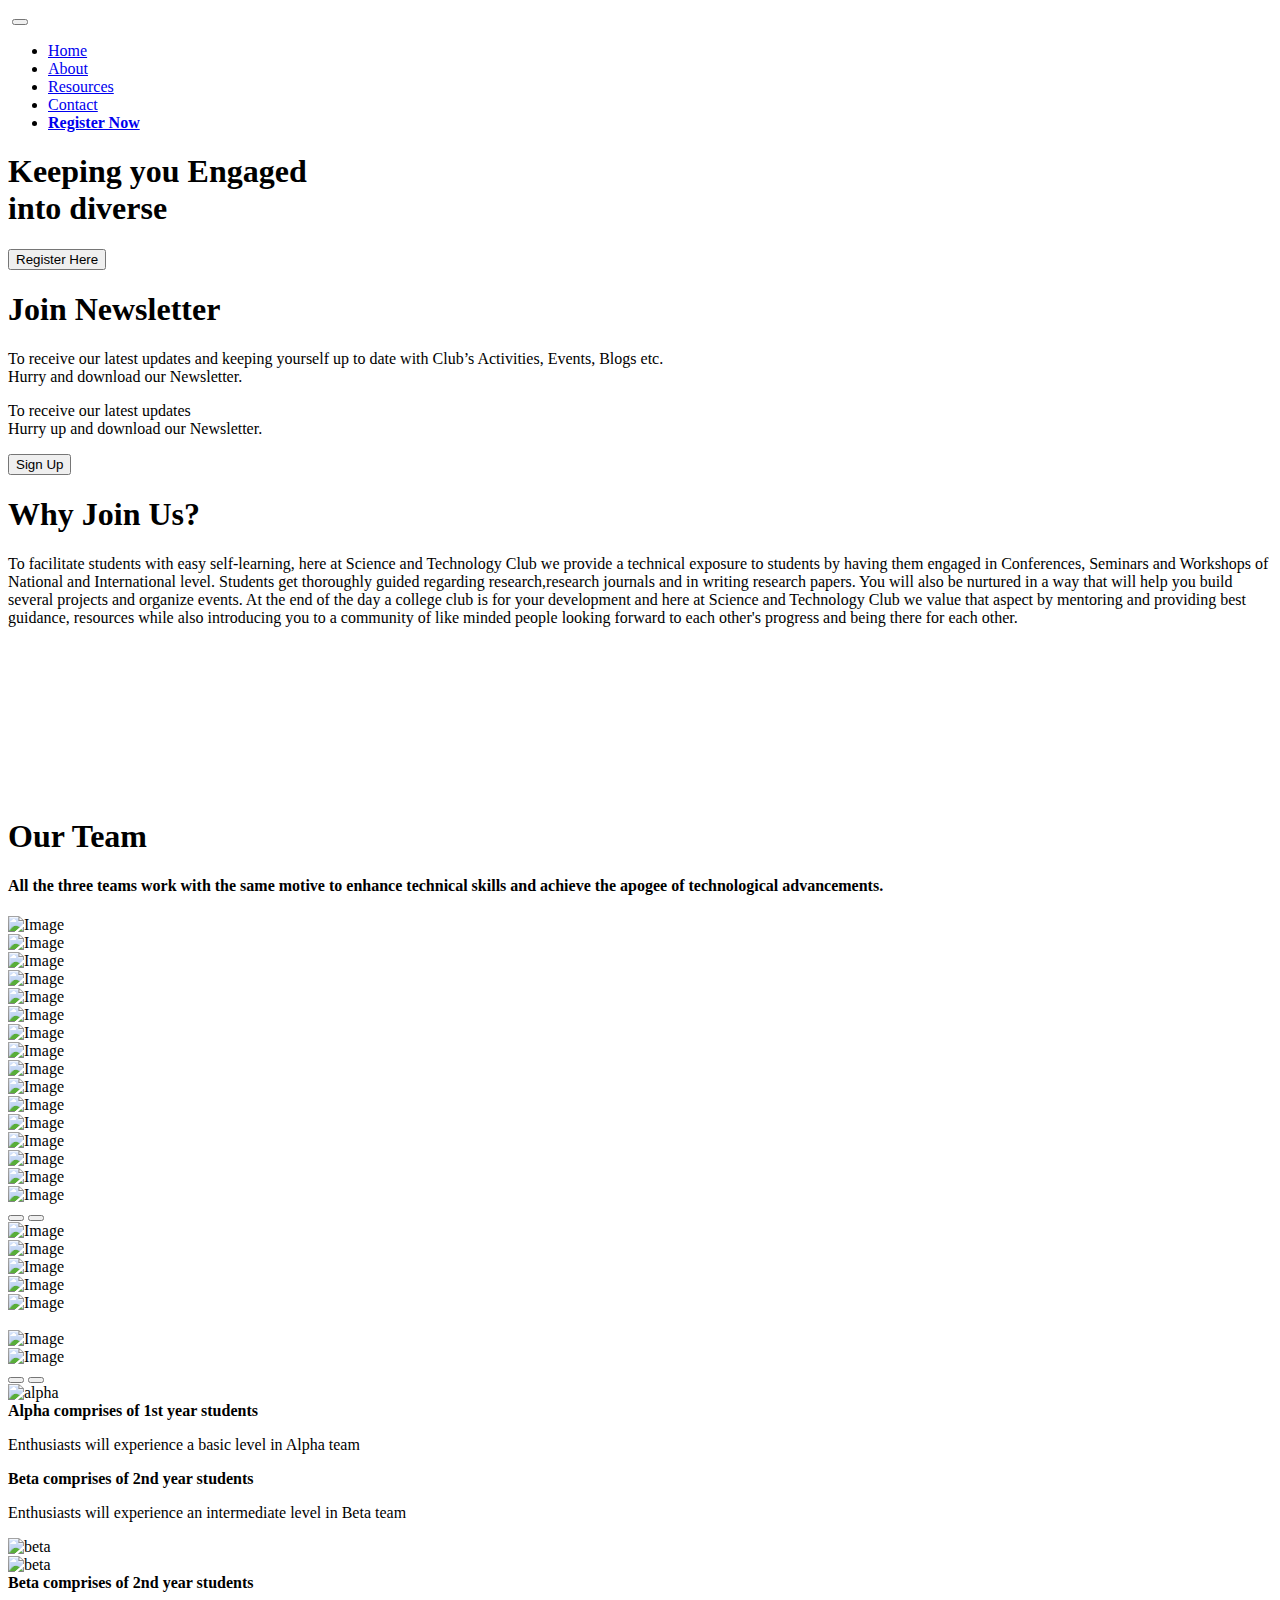
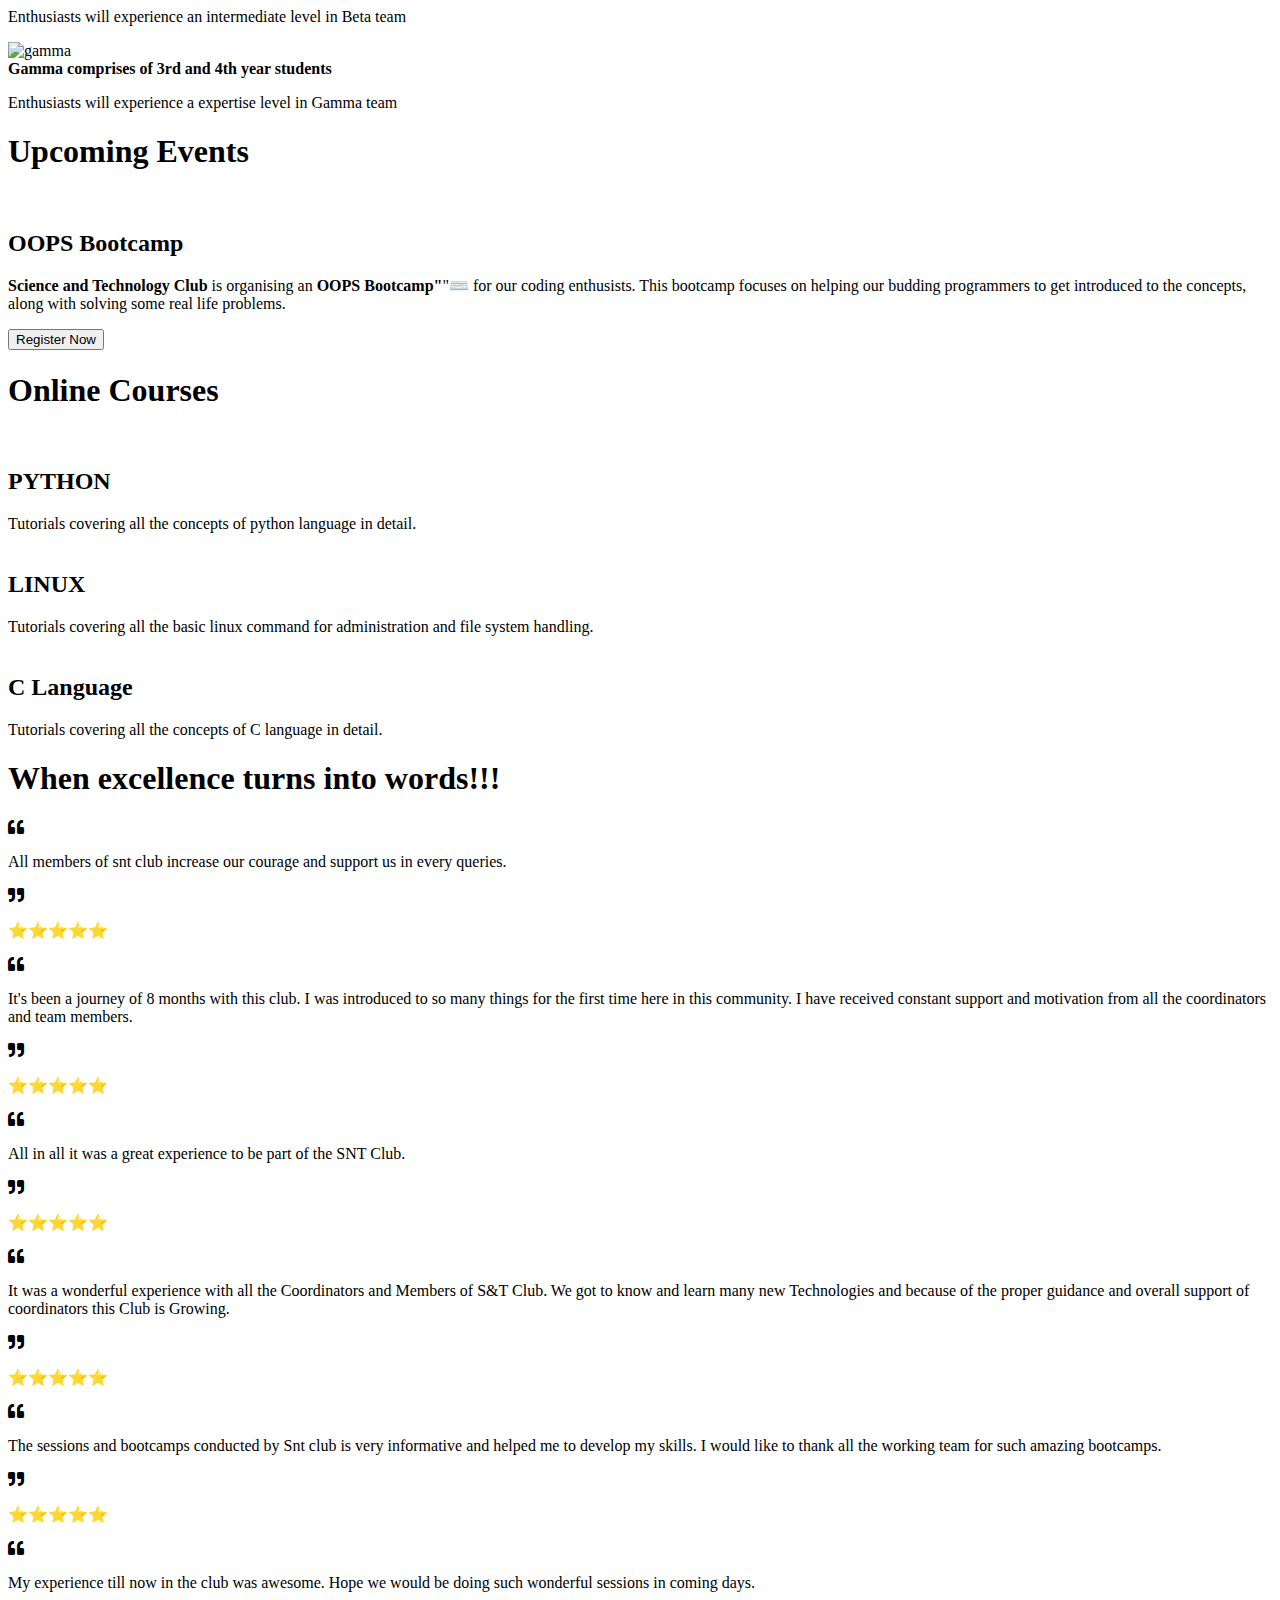
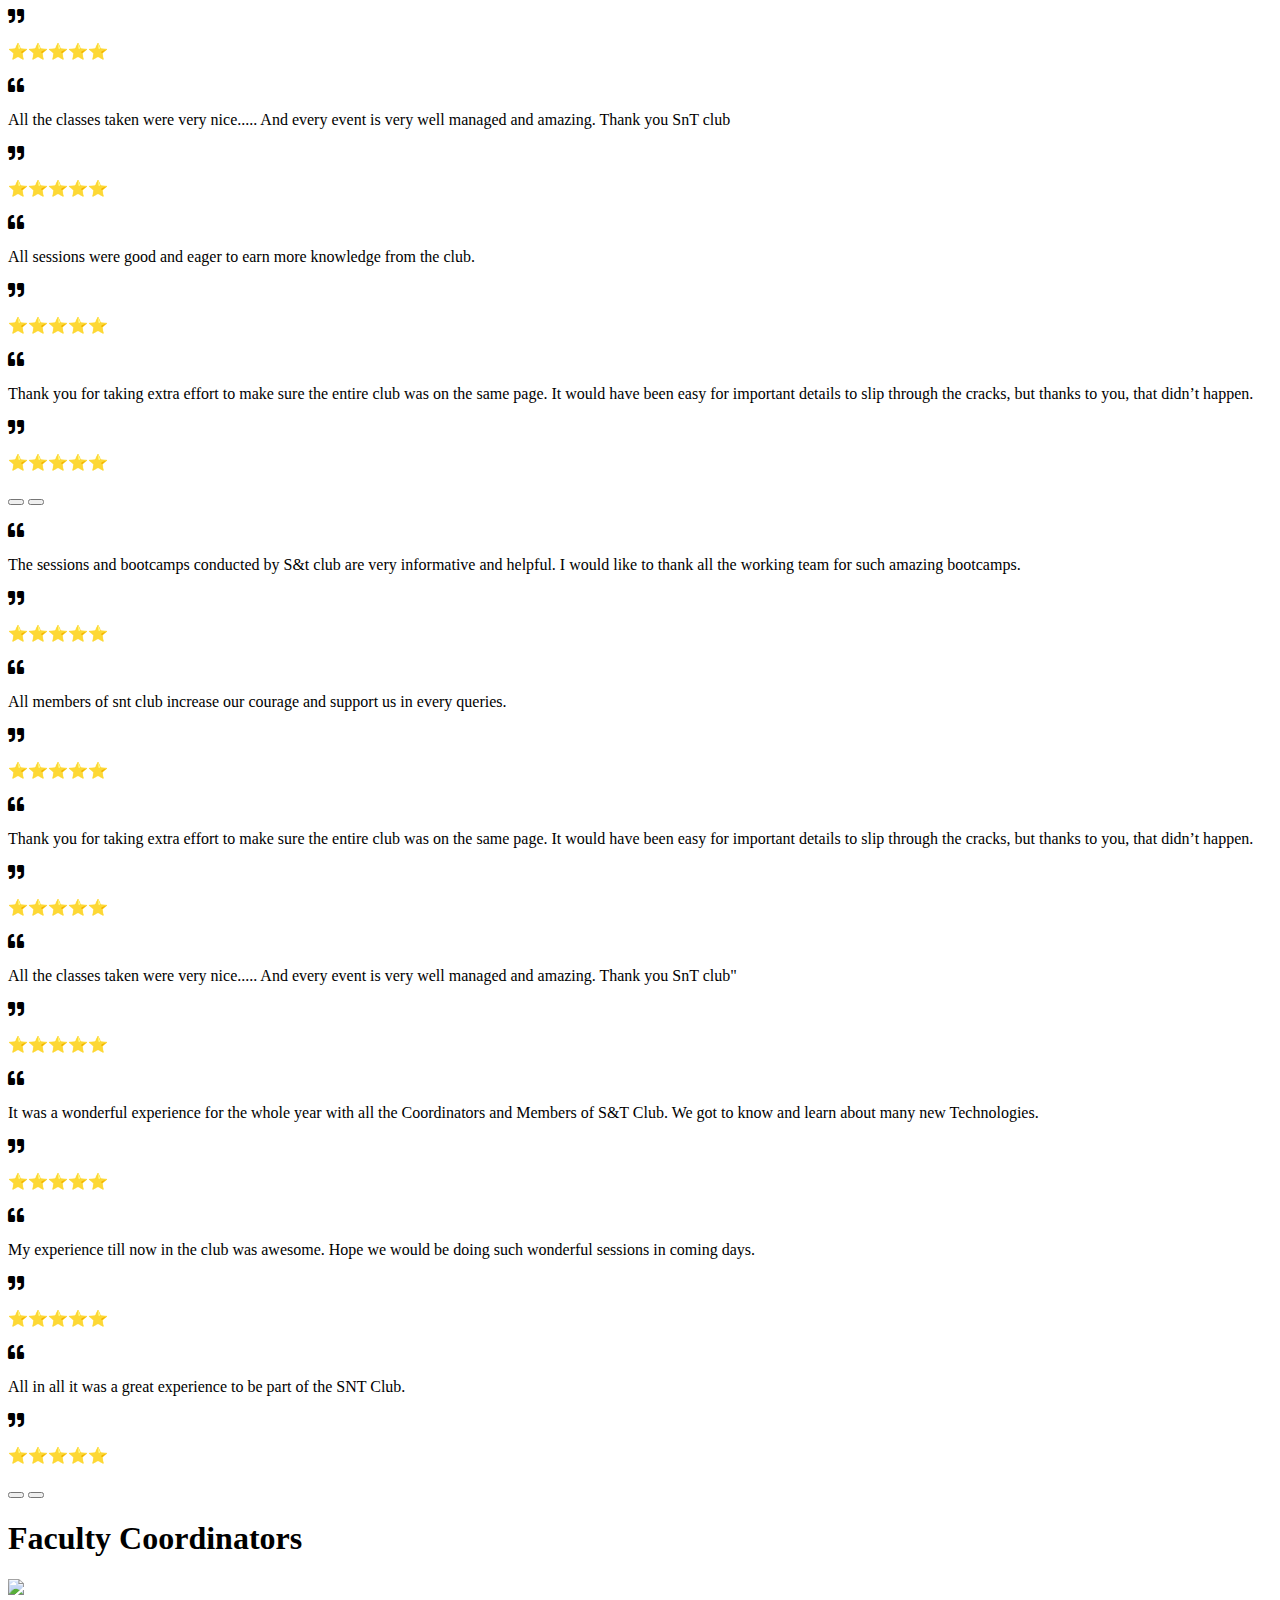
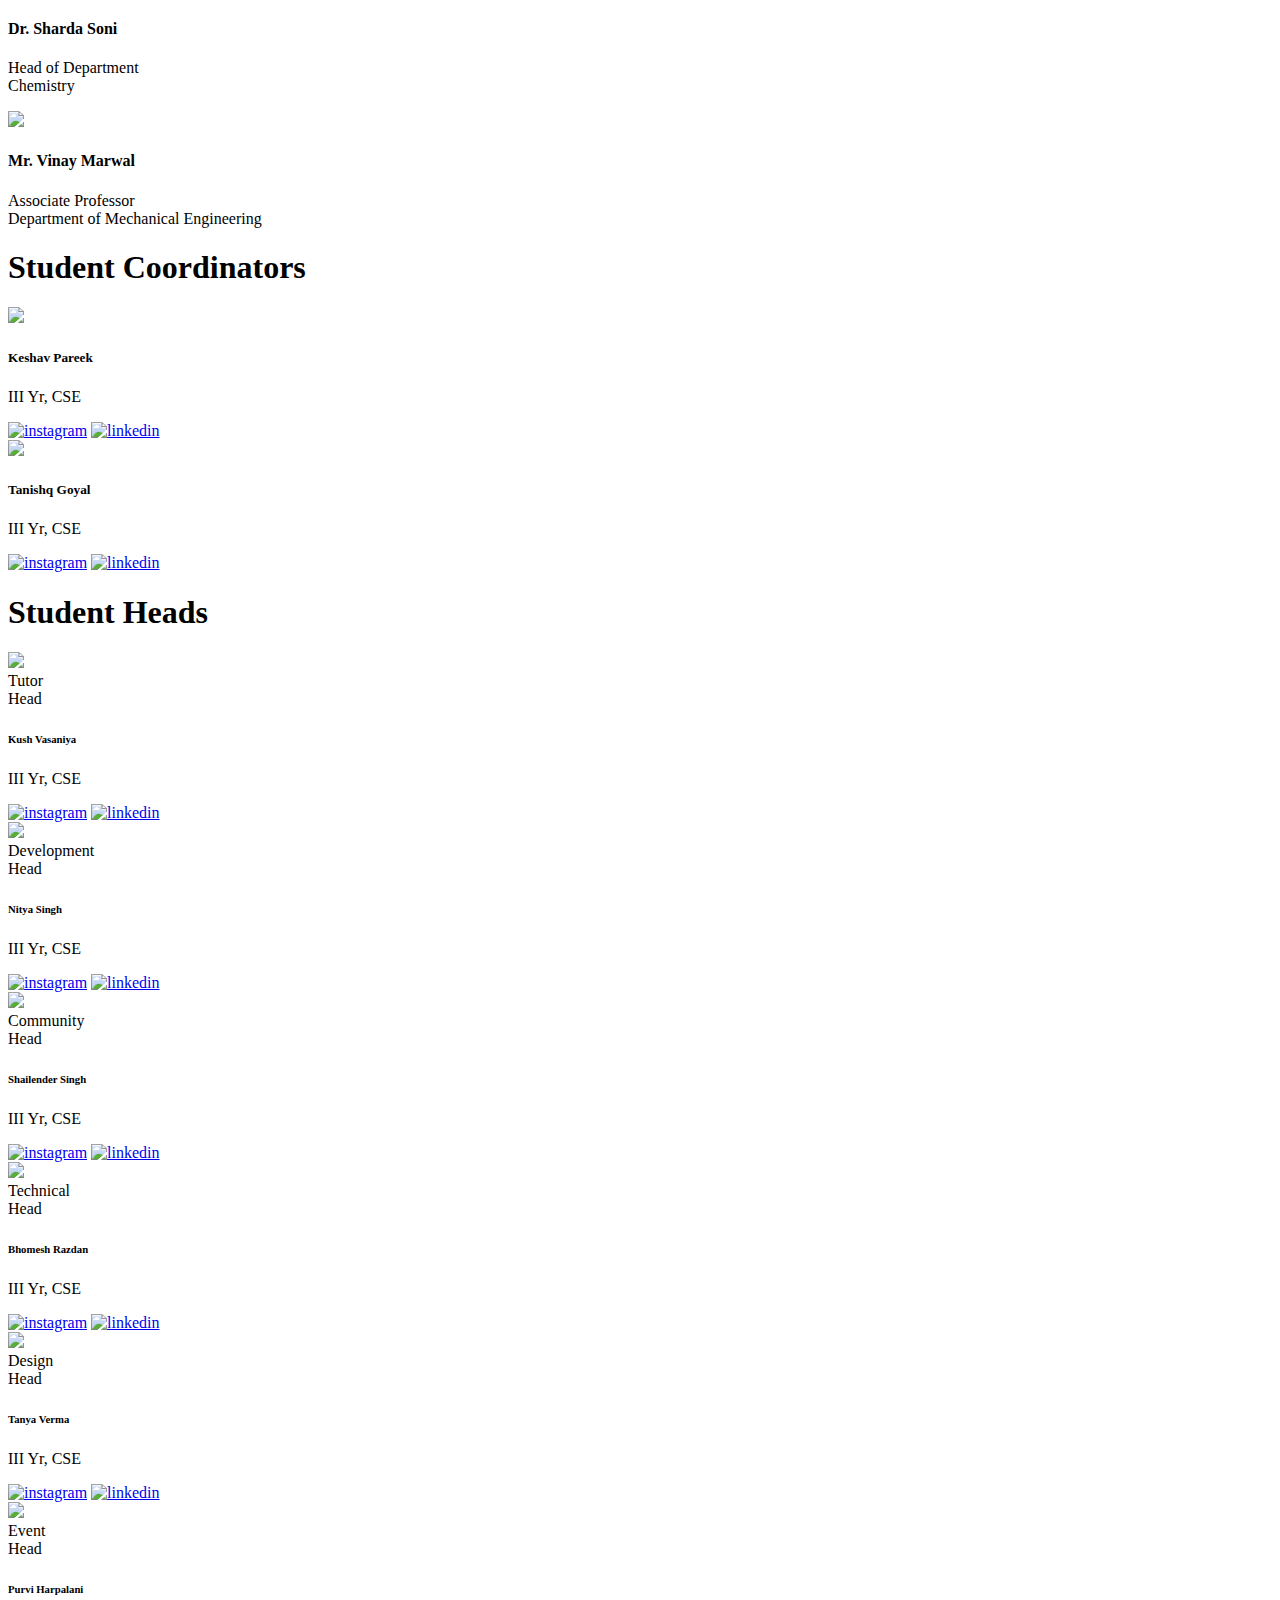
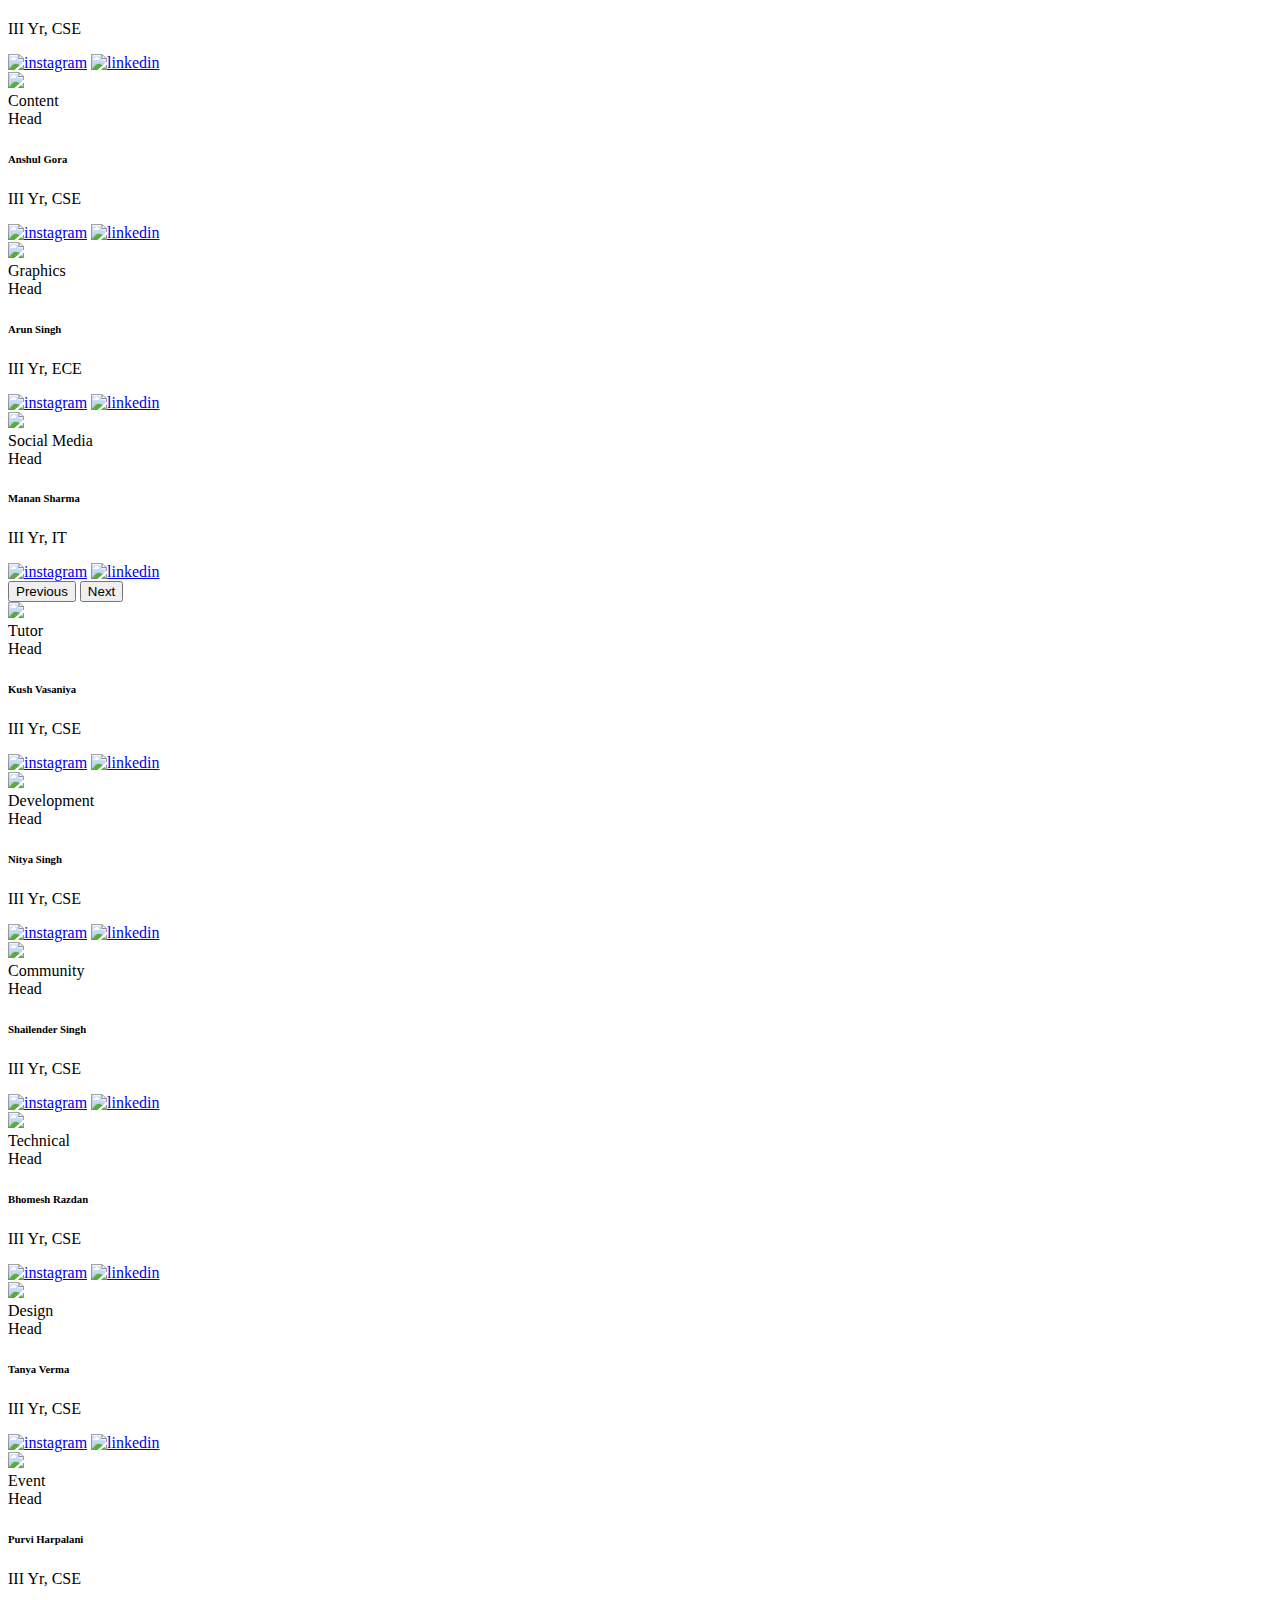
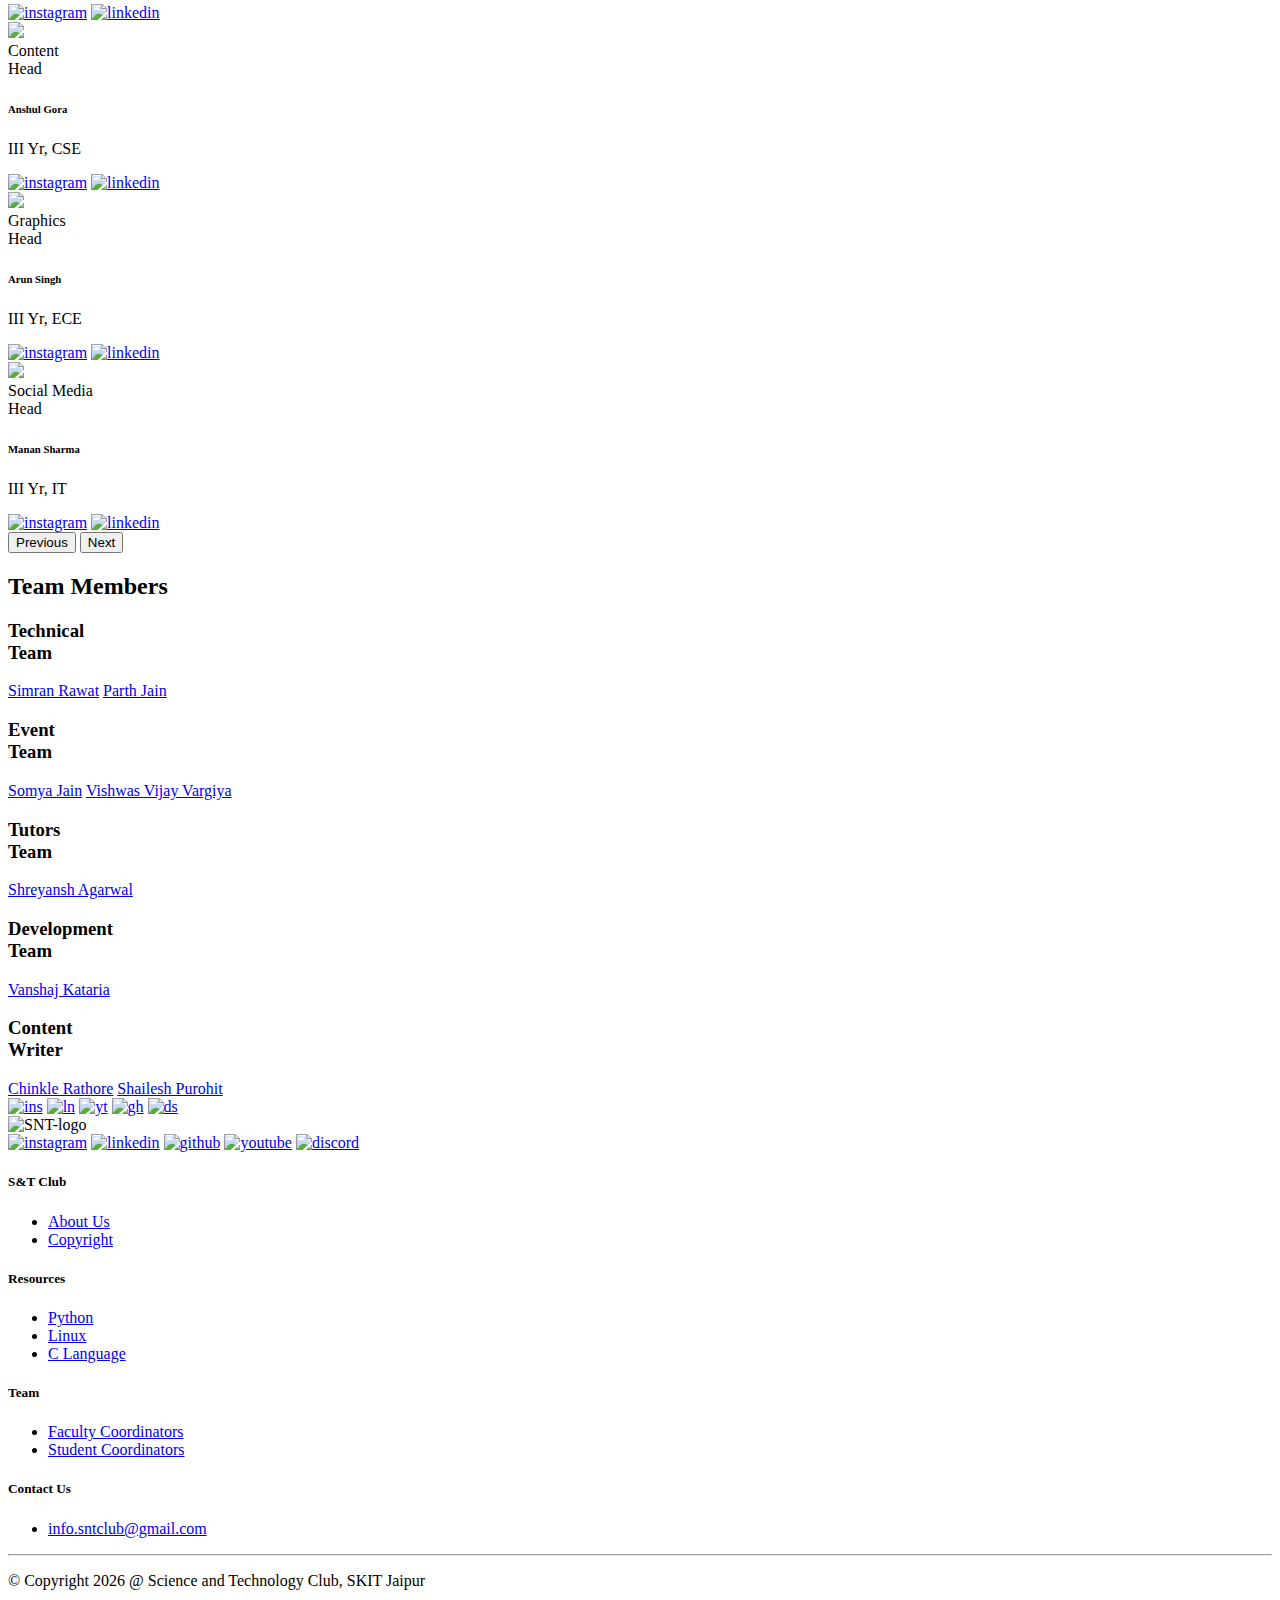
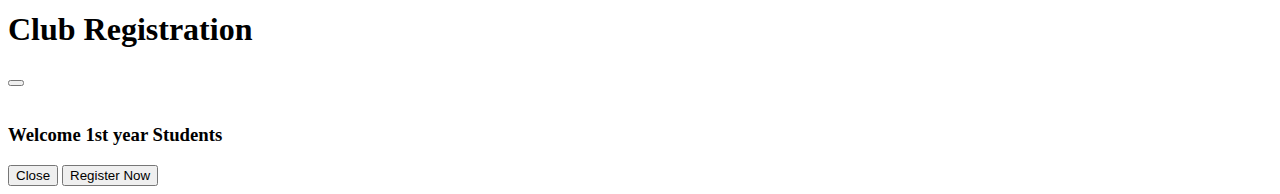
==== index.html @ 4b59d23d "Add files via upload" ====
<!DOCTYPE html>
<html lang="en">

<head>
  <meta charset="UTF-8" />
  <meta http-equiv="X-UA-Compatible" content="IE=edge" />
  <meta name="viewport" content="width=device-width, initial-scale=1.0" />

  <!-- Meta tags -->
  <!-- Primary Meta Tags -->
  <meta name="title" content="Science And Technology Club">
  <meta name="description"
    content="To facilitate students with easy self-learning, here at Science and Technology Club we provide a technical exposure to students by having them engaged in Conferences, Seminars and Workshops of National and International level. Students get thoroughly guided regarding research,research journals and in writing research papers.">

  <!-- Open Graph / Facebook -->
  <meta property="og:type" content="website">
  <meta property="og:url" content="https://snt-club.github.io/">
  <meta property="og:title" content="Science And Technology Club">
  <meta property="og:description"
    content="To facilitate students with easy self-learning, here at Science and Technology Club we provide a technical exposure to students by having them engaged in Conferences, Seminars and Workshops of National and International level. Students get thoroughly guided regarding research,research journals and in writing research papers.">
  <meta property="og:image" content="img/webPrev.jpg">

  <!-- Twitter -->
  <meta property="twitter:card" content="summary_large_image">
  <meta property="twitter:url" content="https://snt-club.github.io/">
  <meta property="twitter:title" content="Science And Technology Club">
  <meta property="twitter:description"
    content="To facilitate students with easy self-learning, here at Science and Technology Club we provide a technical exposure to students by having them engaged in Conferences, Seminars and Workshops of National and International level. Students get thoroughly guided regarding research,research journals and in writing research papers.">
  <meta property="twitter:image" content="img/webPrev.jpg">
  <link rel="preconnect" href="https://fonts.gstatic.com" />
  <link href="https://fonts.googleapis.com/css2?family=Roboto:ital,wght@0,300;0,700;0,900;1,400&display=swap"
    rel="stylesheet" />
  <script src="https://cdnjs.cloudflare.com/ajax/libs/gsap/3.6.1/gsap.min.js"></script>
  <link rel="stylesheet" href="css/bootstrap.min.css" />
  <link rel="stylesheet" href="css/style.css" />
  <!-- <link rel="stylesheet" href="https://maxcdn.bootstrapcdn.com/bootstrap/4.0.0/css/bootstrap.min.css" integrity="sha384-Gn5384xqQ1aoWXA+058RXPxPg6fy4IWvTNh0E263XmFcJlSAwiGgFAW/dAiS6JXm" crossorigin="anonymous"> -->
  <link href="https://cdnjs.cloudflare.com/ajax/libs/font-awesome/5.10.0/css/all.min.css" rel="stylesheet">

  <link rel="icon" href="./img/snt-icon.png">
  <title>Science and Technology Club</title>
  <script src="https://code.jquery.com/jquery-3.2.1.slim.min.js"
    integrity="sha384-KJ3o2DKtIkvYIK3UENzmM7KCkRr/rE9/Qpg6aAZGJwFDMVNA/GpGFF93hXpG5KkN"
    crossorigin="anonymous"></script>
  <script src="https://cdnjs.cloudflare.com/ajax/libs/popper.js/1.12.9/umd/popper.min.js"
    integrity="sha384-ApNbgh9B+Y1QKtv3Rn7W3mgPxhU9K/ScQsAP7hUibX39j7fakFPskvXusvfa0b4Q"
    crossorigin="anonymous"></script>
  <script src="https://maxcdn.bootstrapcdn.com/bootstrap/4.0.0/js/bootstrap.min.js"
    integrity="sha384-JZR6Spejh4U02d8jOt6vLEHfe/JQGiRRSQQxSfFWpi1MquVdAyjUar5+76PVCmYl"
    crossorigin="anonymous"></script>
</head>

<body>
  <div id="home" class="hero-bg">

    <nav class="navbar navbar-expand-lg navbar-dark">

      <div class="container">
        <a class="navbar-brand" href="#"><img src="./img/logo.png" alt="" class=""></a>
        <button class="navbar-toggler" type="button" data-bs-toggle="collapse" data-bs-target="#navbarNav"
          aria-controls="navbarNav" aria-expanded="false" aria-label="Toggle navigation">
          <span class="navbar-toggler-icon"></span>
        </button>
        <div class="collapse navbar-collapse" id="navbarNav">
          <ul class="navbar-nav ms-auto ">
            <li class="nav-item">
              <a class="nav-link" href="#home">Home</a>
            </li>
            <li class="nav-item">
              <a class="nav-link" href="#join-us">About</a>
            </li>
            <li class="nav-item">
              <a class="nav-link" href="#events-live">Resources</a>
            </li>
            <li class="nav-item">
              <a class="nav-link" href="#contact-us">Contact</a>
            </li>
            <li class="nav-item" id="ogt">
              <a class="nav-link" href="#events-live" class="ongoing"><strong>Register Now</strong></a>
            </li>
          </ul>
        </div>
      </div>
    </nav>
    <div class="hero container  d-flex flex-column justify-content-center align-items-start">
      <h1>
        <!-- Keeping you Engaged<br />
        into diverse <em>TECH</em> -->
        <div id="check">
          Keeping you Engaged<br />
          into diverse
          <em id="typewriter"> </em>
        </div>
      </h1>
      <a href="/club-reg.html"><button class="btn btn-lg btn-red-outline form-button-hero">Register
          Here</button>
      </a>
      <!-- https://forms.gle/T7ZCF3Sd6T3vfm9i7 -->
    </div>
    <div class="row news-parent m-0">
      <div class="col-10 offset-1">
        <div class="news-letter  row align-items-center shadow">
          <div class="col-12 col-sm-8 p-3">
            <h1 class="ps-4">Join Newsletter</h1>
            <p class="web-newsletter ps-4">
              To receive our latest updates and keeping yourself up to date
              with Club’s Activities, Events, Blogs etc. <br>Hurry and download our Newsletter.
            </p>
            <p class="mobile-newsletter ps-4">
              To receive our latest updates<br>Hurry up and download our Newsletter.
            </p>
          </div>
          <div class="col-12 col-sm-4 mb-3 mb-sm-0">
            <a href="https://forms.gle/TQLc9vd8N4aBCPtM6" target="_blank"><button
                class="btn col-10 btn-red form-button">Sign Up</button></a>
          </div>
        </div>
      </div>
    </div>
  </div>

  <section id="join-us">
    <div class="container mt-5">
      <div class="why-us row mt-5 ">
        <h1>Why Join Us?</h1>
        <div class="des col-sm-6 mt-4 ">
          <p>
            To facilitate students with easy self-learning, here at Science and
            Technology Club we provide a technical exposure to students by
            having them engaged in Conferences, Seminars and Workshops of
            National and International level. Students get thoroughly guided
            regarding research,research journals and in writing research papers.
            You will also be nurtured in a way that will help you build several
            projects and organize events. At the end of the day a college club
            is for your development and here at Science and Technology Club we
            value that aspect by mentoring and providing best guidance,
            resources while also introducing you to a community of like minded
            people looking forward to each other's progress and being there for
            each other.
          </p>
        </div>
        <div class=" video-content col-sm-5 mx-auto">
          <iframe src="https://www.youtube.com/embed/GtLxHohHEJ4" width="100%" height="100%" frameborder="0"
            allowfullscreen="true"></iframe>
          <!-- <img src="./img/circleimg.svg" alt="" class="img img-fluid" /> -->
        </div>
      </div>
    </div>

  </section>

  <!----------------- OUR-TEAM----------- -->

  <section id="our-team">
    <div class="row mt-4 m-0">
      <div class="col d-flex justify-content-center">
        <h1>Our Team</h1>
      </div>
    </div>

    <div class="row m-0">
      <div class="col-d-flex justify-content-center">
        <h4 class="statement">All the three teams work with the same motive to enhance technical skills and achieve
          the
          apogee of
          technological advancements.</h4>
      </div>
    </div>

    <div class="web-carousel container">
      <div class="row blog">
        <div class="col-md-12">
          <div id="blog-carousel" class="carousel slide" data-ride="carousel">

            <div class="carousel-inner">

              <div class="carousel-item active" data-bs-interval="2000">
                <div class="row">
                  <div class="col-md-3 blog-img-div">
                    <img src="img/album/pic9.JPG" alt="Image">
                  </div>
                  <div class="col-md-3 blog-img-div">
                    <img src="img/album/pic17.JPG" alt="Image">
                  </div>
                  <div class="col-md-3 blog-img-div">
                    <img src="img/album/pic11.JPG" alt="Image">
                  </div>
                  <div class="col-md-3 blog-img-div">
                    <img src="img/album/pic18.JPG" alt="Image">
                  </div>
                </div>
              </div>

              <div class="carousel-item" data-bs-interval="2000">
                <div class="row">
                  <div class="col-md-3 blog-img-div">
                    <img src="img/album/pic19.JPG" alt="Image">
                  </div>
                  <div class="col-md-3 blog-img-div">
                    <img src="img/album/pic22.JPG" alt="Image">
                  </div>
                  <div class="col-md-3 blog-img-div">
                    <img src="img/album/pic15.JPG" alt="Image">
                  </div>
                  <div class="col-md-3 blog-img-div">
                    <img src="img/album/pic16.JPG" alt="Image">
                  </div>
                </div>
              </div>

              <div class="carousel-item" data-bs-interval="2000">
                <div class="row">
                  <div class="col-md-3 blog-img-div">
                    <img src="img/album/pic13.JPG" alt="Image">
                  </div>
                  <div class="col-md-3 blog-img-div">
                    <img src="img/album/pic21.JPG" alt="Image">
                  </div>
                  <div class="col-md-3 blog-img-div">
                    <img src="img/album/pic14.JPG" alt="Image">
                  </div>
                  <div class="col-md-3 blog-img-div">
                    <img src="img/album/pic23.JPG" alt="Image">
                  </div>
                </div>
              </div>

              <div class="carousel-item" data-bs-interval="2000">
                <div class="row">
                  <div class="col-md-3 blog-img-div">
                    <img src="img/album/pic10.JPG" alt="Image">
                  </div>
                  <div class="col-md-3 blog-img-div">
                    <img src="img/album/pic12.JPG" alt="Image">
                  </div>
                  <div class="col-md-3 blog-img-div">
                    <img src="img/album/pic24.JPG" alt="Image">
                  </div>
                  <div class="col-md-3 blog-img-div">
                    <img src="img/album/pic1.JPG" alt="Image">
                  </div>
                </div>
              </div>

              <button class="carousel-control-prev" type="button" data-bs-target="#blog-carousel" >
                <span class="carousel-control-prev-icon" aria-hidden="true"></span>
              </button>
              <button class="carousel-control-next" type="button" data-bs-target="#blog-carousel" data-bs-slide="next">
                <span class="carousel-control-next-icon" aria-hidden="true"></span>
              </button>
            </div>
          </div>
        </div>
      </div>
    </div>

    <div class="mobile-carousel container">
      <div class="row blog">
        <div class="col-md-12">
          <div id="blog-carouselmobile" class="carousel slide" data-ride="carousel" data-interval=2000>

            <div class="carousel-inner">

              <div class="carousel-item active" data-bs-interval="2000">
                <div class="blog-img-div"><img src="img/album/pic9.JPG" alt="Image"></div>
              </div>

              <div class="carousel-item" data-bs-interval="2000">
                <div class="blog-img-div"><img src="img/album/pic17.JPG" alt="Image"></div>
              </div>

              <div class="carousel-item" data-bs-interval="2000">
                <div class="blog-img-div"><img src="img/album/pic22.JPG" alt="Image"></div>
              </div>

              <div class="carousel-item" data-bs-interval="2000">
                <div class="blog-img-div"><img src="img/album/pic13.JPG" alt="Image"></div>
              </div>

              <div class="carousel-item" data-bs-interval="2000">
                <div class="blog-img-div"><img src="img/album/pic21.JPG" alt="Image"></div>
              </div>

              <div class="carousel-item" data-bs-interval="2000">
                <div class="blog-img-div"><img src="img/album/pic16.JPG" alt=""></div>
              </div>

              <div class="carousel-item" data-bs-interval="2000">
                <div class="blog-img-div"><img src="img/album/pic19.JPG" alt="Image"></div>
              </div>

              <div class="carousel-item" data-bs-interval="2000">
                <div class="blog-img-div"><img src="img/album/pic18.JPG" alt="Image"></div>
              </div>

              <!-- <div class="carousel-item" data-bs-interval="2000">
                <div class="blog-img-div"> <img src="img/album/pic15.JPG" alt="Image"></div>
              </div>

              <div class="carousel-item" data-bs-interval="2000">
                <div class="blog-img-div"> <img src="img/album/pic18.jpg" alt="Image"></div>
              </div>

              <div class="carousel-item" data-bs-interval="2000">
                <div class="blog-img-div"><img src="img/album/pic11.JPG" alt=""></div>
              </div> -->
              <button class="carousel-control-prev" type="button" data-bs-target="#blog-carouselmobile"
                >
                <span class="carousel-control-prev-icon" aria-hidden="true"></span>
              </button>
              <button class="carousel-control-next" type="button" data-bs-target="#blog-carouselmobile"
                data-bs-slide="next">
                <span class="carousel-control-next-icon" aria-hidden="true"></span>
              </button>
            </div>
          </div>
        </div>
      </div>
    </div>

    <div class="pimg2 team-parts">
      <div class="row">
        <div class="col-md-6 a-icon">
          <img src="img/alpha.png" alt="alpha">
        </div>
        <div class="col-md-6 a-des">
          <strong>Alpha comprises of 1st year students</strong>
          <p>Enthusiasts will experience a basic level in Alpha team</p>
        </div>
      </div>
      <div class="web-view row">
        <div class="col-md-6 b-des">
          <strong>Beta comprises of 2nd year students</strong>
          <p>Enthusiasts will experience an intermediate level in Beta team</p>
        </div>
        <div class="col-md-6 b-icon">
          <img src="img/beta.png" alt="beta">
        </div>
      </div>
      <div class="mobile-view row">
        <div class="col-md-6 b-icon">
          <img src="img/beta.png" alt="beta">
        </div>
        <div class="col-md-6 b-des">
          <strong>Beta comprises of 2nd year students</strong>
          <p>Enthusiasts will experience an intermediate level in Beta team</p>
        </div>
      </div>
      <div class="row">
        <div class=" col-md-6 c-icon">
          <img src="img/gamma.png" alt="gamma">
        </div>
        <div class="col-md-6 c-des">
          <strong>Gamma comprises of 3rd and 4th year students</strong>
          <p>Enthusiasts will experience a expertise level in Gamma team</p>
        </div>
      </div>
    </div>
  </section>

  <!-------------EVENTS-LIVE---------- -->

  <section id="events-live">
    <div class="container mt-5">
      <div class="row mt-5">
        <div class="col d-flex">
          <h1 class="live-events">Upcoming Events</h1>
        </div>
      </div>
      <!-------------------->
      <div class="row ">
        <div id="dsa" class="col-10 m-auto ">
          <div class="curr-event row p-2 p-sm-4 ">
            <div class="col-12 col-sm-3  ">

              <img src="img/Cillustration.png" alt="" class="img img-fluid px-4" />
            </div>
            <div class="col-12 col-sm-7 ">
              <h2>OOPS Bootcamp</h2>
              <p>
                <b>Science and Technology Club</b> is organising an <b>OOPS Bootcamp"</b>"⌨️ for our coding
                enthusists. This bootcamp focuses on helping our budding programmers to get introduced to the concepts,
                along with solving some real life problems.
              </p>
              <div class="btn-row">
                <!-- <button class="btn btn-red mr-2 form-button">Know more</button> -->
                <!-- <a href="./growWithS&T.html" target="_blank"><button -->
                <a href="event.html" target="_blank"><button class="btn btn-red form-button">Register Now</button></a>

              </div>
            </div>
          </div>
        </div>
      </div>
      <!-- <div class="row mt-3">
        <div id="dsa" class="col-10 m-auto ">
          <div class="curr-event row p-2 p-sm-4 ">
            <div class="col-12 col-sm-3  ">
              <img src="img/Cillustration.png" alt="" class="img img-fluid px-4" />
            </div>
            <div class="col-12 col-sm-7 ">
              <h2>C Bootcamp</h2>
              <p>
                Science and Technology Club hereby brings to you, an informative bootcamp that will help you grab a grip
                on the basics to advanced level C Programming language.

              </p>
              <div class="btn-row"> -->
      <!-- <button class="btn btn-red mr-2 form-button">Know more</button> -->
      <!-- <a href="cbootcamp.html" target="_blank"><button class="btn btn-red form-button">Register</button></a>

              </div>
            </div>
          </div>
        </div>
      </div> -->
      <!-- <div class="row mt-3">
        <div id="dsa" class="col-10 m-auto ">
          <div class="curr-event row p-2 p-sm-4 ">
            <div class="col-12 col-sm-3  ">
              <img src="img/dsa-img.png" alt="" class="img img-fluid" />
            </div>
            <div class="col-12 col-sm-7 ">
              <h2>Data Structures and Algorithm Course</h2>
              <p>
                Help students to get familiar with all the concepts of DSA.
                <br>
                Register Now🤩
              </p>
              <div class="btn-row"> -->
      <!-- <button class="btn btn-red mr-2 form-button">Know more</button> -->
      <!-- <a href="https://forms.gle/y6kDNN73XrAdeCvz7" target="_blank"><button
                    class="btn btn-red form-button">Register</button></a> -->
      <!-- </div>
            </div>
          </div>
        </div>
      </div> -->




      <!-- <div class="row mt-5 pt-3">
      <div id="java" class="col-10 col-md-4 mt-3 mx-auto">
        <div class="card event-card">
          <img src="./img/java.png" alt="" class="card-img-top" />
          <div class="card-body">
            <div class="card-title">
              <h2>TECHNICAL TUTORIAL ON JAVA
              </h2>
            </div>
            <div class="row">
              <div class="card-text col-12 col-sm-8 mb-2">Help students to get familiar with all the concepts of
                programming language JAVA.</div>
              <div class="col-12 col-sm-4 my-auto"><a
                  href="https://www.youtube.com/channel/UCs7cNBZzRubgSe-zZJWif8A/featured"><img
                    src="./img/course-arrow.svg" alt="" class="img-fluid"></a></div>
            </div>
          </div>
        </div>
      </div>
      <div id="webD" class="col-10 col-md-4 mt-3 mx-auto">
        <div class="card event-card">
          <img src="./img/webdev.png" alt="" class="card-img-top" />
          <div class="card-body">
            <div class="card-title">
              <h2>WEB DEV</h2>
            </div>
            <div class="row">
              <div class="card-text col-12 col-sm-8 mb-2">Web dev workshop covering technologies such as
                HTML,CSS,Javascript,Bootstrap</div>
              <div class="col-12 col-sm-4 my-auto"><a
                  href="https://www.youtube.com/channel/UCs7cNBZzRubgSe-zZJWif8A/featured"><img
                    src="./img/course-arrow.svg" alt="" class="img-fluid"></a></div>
            </div>
          </div>
        </div> -->
      <!-- </div> <div class="col-10 col-md-4 mt-3 mx-auto">
          <div class="card event-card">
            <img
              src="https://via.placeholder.com/200x100"
              alt=""
              class="card-img-top"
            />
            <div class="card-body">
              <div class="card-title"><h2>Title</h2></div>
              <div class="row">
              <div class="card-text col-12 col-sm-8 mb-2">Lorem ipsum dolor sit amet consectetur adipisicing elit. Necessitatibus atque consequatur cupiditate numquam quisquam, totam porro quidem itaque ad distinctio, perferendis pariatur repellendus quaerat, eum neque esse. Ut, dolorum dolor.</div>
               <div class="col-12 col-sm-4 my-auto"><img src="./img/course-arrow.svg" alt="" class="img-fluid"></div>
            </div>
            </div>
          </div>
        </div>  -->
    </div>
    </div>
  </section>

  <!-- ------------ONLINE COURSES------------ -->

  <section id="online-course">
    <div class="container-fluid course-bg">
      <div class="container">
        <div class="row mt-5">
          <h1>Online Courses</h1>
        </div>
        <div class="row course pt-3">
          <div class="col-10 col-md-4 mt-3 mx-auto">
            <div id="python" class="card course-card">
              <img src="./img/python.webp" alt="" class="card-img-top" />
              <a href="https://www.youtube.com/watch?v=3qUtoMz8snk&list=PL5ypxwCMSutByMEIf2DYLnW2JZKBTUZQP"
                target="_blank"><img src="./img/course-arrow.svg" alt="" class="course-arrow"> </a>
              <div class="card-body">
                <div class="card-title">
                  <h2>PYTHON</h2>
                </div>
                <div class="card-text">Tutorials covering all the concepts of python language in detail.</div>
              </div>
            </div>
          </div>
          <div class="col-10 col-md-4 mt-3 mx-auto">
            <div id="linux" class="card course-card">
              <img src="./img/linux.webp" alt="" class="card-img-top" />
              <a href="https://www.youtube.com/watch?v=3qUtoMz8snk&list=PL5ypxwCMSutByMEIf2DYLnW2JZKBTUZQP"
                target="_blank"> <img src="./img/course-arrow.svg" alt="" class="course-arrow"></a>
              <div class="card-body">
                <div class="card-title">
                  <h2>LINUX</h2>
                </div>
                <div class="card-text">Tutorials covering all the basic linux command for administration and file
                  system
                  handling.</div>
              </div>
            </div>
          </div>
          <div class="col-10 col-md-4 mt-3 mx-auto">
            <div id="amazon" class="card course-card">
              <img src="./img/c.png" alt="" class="card-img-top" />
              <a href="https://www.youtube.com/watch?v=8Y9QaGx3-qI&list=PL5ypxwCMSutAzvXwGb8VD8CfqEQhL0lud"
                target="_blank"> <img src="./img/course-arrow.svg" alt="" class="course-arrow"></a>
              <div class="card-body">
                <div class="card-title">
                  <h2>C Language</h2>
                </div>
                <div class="card-text">Tutorials covering all the concepts of C language in detail.
                </div>
              </div>
            </div>
          </div>
        </div>
      </div>
    </div>
  </section>


  <!-- --------------------Testimonials--------------------- -->

  <div class="testimonial-heading d-flex justify-content-center mt-5">
    <h1>When excellence turns into words!!!</h1>
  </div>

  <div class="testimonials-web container">
    <div class="row">
      <div class="col-md-12">
        <div id="testimonial-carousel" class="carousel slide">

          <div class="carousel-inner">

            <div class="carousel-item active">
              <div class="row">
                <div class="col-md-4 test">
                  <div class="test-div">
                    <div>
                      <p class="left-quote"><i class="fas fa-quote-left"></i></p>
                      <p class="test-des">All members of snt club increase our courage and support us in every queries.
                      </p>
                      <p class="right-quote"><i class="fas fa-quote-right"></i></p>
                    </div>
                    <p class="test-rating">⭐⭐⭐⭐⭐</p>
                  </div>
                </div>
                <div class="col-md-4 test">
                  <div class="test-div">
                    <div>
                      <p class="left-quote"><i class="fas fa-quote-left"></i></p>
                      <p class="test-des">It's been a journey of 8 months with this club. I was introduced to so many
                        things for the first time here in this community. I have received constant support and
                        motivation from all the coordinators and team members.</p>
                      <p class="right-quote"><i class="fas fa-quote-right"></i></p>
                    </div>
                    <p class="test-rating">⭐⭐⭐⭐⭐</p>
                  </div>
                </div>
                <div class="col-md-4 test">
                  <div class="test-div">
                    <div>
                      <p class="left-quote"><i class="fas fa-quote-left"></i></p>
                      <p class="test-des">All in all it was a great experience to be part of the SNT Club.</p>
                      <p class="right-quote"><i class="fas fa-quote-right"></i></p>
                    </div>
                    <p class="test-rating">⭐⭐⭐⭐⭐</p>
                  </div>
                </div>

              </div>
            </div>
            <div class="carousel-item ">
              <div class="row">
                <div class="col-md-4 test">
                  <div class="test-div">
                    <div>
                      <p class="left-quote"><i class="fas fa-quote-left"></i></p>
                      <p class="test-des">It was a wonderful experience with all the Coordinators and
                        Members of S&T Club.
                        We got to know and learn many new Technologies and because of the proper
                        guidance and overall support of coordinators this Club is Growing.</p>
                      <p class="right-quote"><i class="fas fa-quote-right"></i></p>
                    </div>
                    <p class="test-rating">⭐⭐⭐⭐⭐</p>
                  </div>
                </div>

                <div class="col-md-4 test">
                  <div class="test-div">
                    <div>
                      <p class="left-quote"><i class="fas fa-quote-left"></i></p>
                      <p class="test-des">The sessions and bootcamps conducted by Snt club is very informative and
                        helped
                        me to develop my skills. I would like to thank all the working team for such amazing bootcamps.
                      </p>
                      <p class="right-quote"><i class="fas fa-quote-right"></i></p>
                    </div>
                    <p class="test-rating">⭐⭐⭐⭐⭐</p>
                  </div>
                </div>
                <div class="col-md-4 test">
                  <div class="test-div">
                    <div>
                      <p class="left-quote"><i class="fas fa-quote-left"></i></p>
                      <p class="test-des">My experience till now in the club was awesome. Hope we would be doing such
                        wonderful sessions in coming days.</p>
                      <p class="right-quote"><i class="fas fa-quote-right"></i></p>
                    </div>
                    <p class="test-rating">⭐⭐⭐⭐⭐</p>
                  </div>
                </div>

              </div>
            </div>
            <div class="carousel-item ">
              <div class="row">
                <div class="col-md-4 test">
                  <div class="test-div">
                    <div>
                      <p class="left-quote"><i class="fas fa-quote-left"></i></p>
                      <p class="test-des">All the classes taken were very nice..... And every event is very well
                        managed
                        and amazing.
                        Thank you SnT club</p>
                      <p class="right-quote"><i class="fas fa-quote-right"></i></p>
                    </div>
                    <p class="test-rating">⭐⭐⭐⭐⭐</p>
                  </div>
                </div>
                <div class="col-md-4 test">
                  <div class="test-div">
                    <div>
                      <p class="left-quote"><i class="fas fa-quote-left"></i></p>
                      <p class="test-des">All sessions were good and eager to earn more knowledge from the club.
                      </p>
                      <p class="right-quote"><i class="fas fa-quote-right"></i></p>
                    </div>
                    <p class="test-rating">⭐⭐⭐⭐⭐</p>
                  </div>
                </div>
                <div class="col-md-4 test">
                  <div class="test-div">
                    <div>
                      <p class="left-quote"><i class="fas fa-quote-left"></i></p>
                      <p class="test-des">Thank you for taking extra effort to make sure the entire club was on the same
                        page. It would
                        have been easy for important details to slip through the cracks, but thanks to you, that didn’t
                        happen.</p>
                      <p class="right-quote"><i class="fas fa-quote-right"></i></p>
                    </div>
                    <p class="test-rating">⭐⭐⭐⭐⭐</p>
                  </div>
                </div>

              </div>
            </div>

            <button class="carousel-control-prev" type="button" data-bs-target="#testimonial-carousel"
              data-bs-slide="prev">
              <span class="carousel-control-prev-icon" aria-hidden="true"></span>
            </button>
            <button class="carousel-control-next" type="button" data-bs-target="#testimonial-carousel"
              data-bs-slide="next">
              <span class="carousel-control-next-icon" aria-hidden="true"></span>
            </button>
          </div>
        </div>
      </div>
    </div>
  </div>

  <div class="testimonials-mobile container">
    <div class="row">
      <div class="col-md-12">
        <div id="testimonial-mobile-carousel" class="carousel slide">

          <div class="carousel-inner">

            <div class="carousel-item active">
              <div class="test-mobile-div">
                <div>
                  <p><i class="fas fa-quote-left"></i></p>
                  <p>The sessions and bootcamps conducted by S&t club are very informative and
                    helpful. I would like to thank all the working team for such amazing
                    bootcamps.
                  </p>
                  <p><i class="fas fa-quote-right"></i></p>
                </div>
                <p class="rating">⭐⭐⭐⭐⭐</p>
              </div>
            </div>
            <div class="carousel-item">
              <div class="test-mobile-div">
                <div>
                  <p><i class="fas fa-quote-left"></i></p>
                  <p>All members of snt club increase our courage and support us in every queries.
                  </p>
                  <p><i class="fas fa-quote-right"></i></p>
                </div>
                <p class="rating">⭐⭐⭐⭐⭐</p>
              </div>
            </div>
            <div class="carousel-item">
              <div class="test-mobile-div">
                <div>
                  <p><i class="fas fa-quote-left"></i></p>
                  <p>Thank you for taking extra effort to make sure the entire club was on the same
                    page. It would have been easy for important details to slip through the cracks, but thanks to you,
                    that didn’t
                    happen.
                  </p>
                  <p><i class="fas fa-quote-right"></i></p>
                </div>
                <p class="rating">⭐⭐⭐⭐⭐</p>
              </div>
            </div>
            <div class="carousel-item">
              <div class="test-mobile-div">
                <div>
                  <p><i class="fas fa-quote-left"></i></p>
                  <p>All the classes taken were very nice..... And every event is very well
                    managed
                    and amazing.
                    Thank you SnT club"
                  </p>
                  <p><i class="fas fa-quote-right"></i></p>
                </div>
                <p class="rating">⭐⭐⭐⭐⭐</p>
              </div>
            </div>
            <div class="carousel-item">
              <div class="test-mobile-div">
                <div>
                  <p><i class="fas fa-quote-left"></i></p>
                  <p>It was a wonderful experience for the whole year with all the Coordinators and
                    Members of S&T Club. We got to know and learn about many new Technologies.
                  </p>
                  <p><i class="fas fa-quote-right"></i></p>
                </div>
                <p class="rating">⭐⭐⭐⭐⭐</p>
              </div>
            </div>
            <div class="carousel-item">
              <div class="test-mobile-div">
                <div>
                  <p><i class="fas fa-quote-left"></i></p>
                  <p>My experience till now in the club was awesome. Hope we would be doing such
                    wonderful sessions in coming days.
                  </p>
                  <p><i class="fas fa-quote-right"></i></p>
                </div>
                <p class="rating">⭐⭐⭐⭐⭐</p>
              </div>
            </div>
            <div class="carousel-item">
              <div class="test-mobile-div">
                <div>
                  <p><i class="fas fa-quote-left"></i></p>
                  <p>All in all it was a great experience to be part of the SNT Club.
                  </p>
                  <p><i class="fas fa-quote-right"></i></p>
                </div>
                <p class="rating">⭐⭐⭐⭐⭐</p>
              </div>
            </div>
            <button class="carousel-control-prev" type="button" data-bs-target="#testimonial-mobile-carousel"
              data-bs-slide="prev">
              <span class="carousel-control-prev-icon" aria-hidden="true"></span>
            </button>
            <button class="carousel-control-next" type="button" data-bs-target="#testimonial-mobile-carousel"
              data-bs-slide="next">
              <span class="carousel-control-next-icon" aria-hidden="true"></span>
            </button>
          </div>
        </div>
      </div>
    </div>
  </div>

  <!---------------Coordinators------------- -->

  <section>
    <div class="container alig details">

      <div id="faculty-coordinator" class="row mt-3">
        <h1 class="coordinator">Faculty Coordinators</h1>
      </div>
      <div class="row">
        <div class="col-lg-4 mx-auto text-center faculty">
          <img class="bd-placeholder-img rounded-circle mx-auto" src="img/image/sharda.png" heigth="160px"
            width="160px">
          <h4>Dr. Sharda Soni</h4>
          <p>Head of Department <br> Chemistry</p>
        </div><!-- /.col-lg-4 -->

        <div class="col-lg-4 mx-auto text-center faculty">
          <img class="bd-placeholder-img rounded-circle mx-auto" src="img/image/vinay.png" heigth="160px" width="160px">
          <h4>Mr. Vinay Marwal</h4>
          <p>Associate Professor <br>
            Department of Mechanical Engineering
          </p>
        </div><!-- /.col-lg-4 -->

      </div>

      <div id="student-coordinator" class="row">
        <h1 class="coordinator">Student Coordinators</h1>
        <!-- /.col-lg-3 -->
        <div class="row">
          <div class="col-lg-2 mx-auto text-center">
            <div class="img-container">
              <img class="bd-placeholder-img rounded-circle mx-auto" src="img/image/keshav.png" heigth="150px"
                width="150px">
            </div>
            <div class="info-container">
              <h5>Keshav Pareek</h5>
              <p>III Yr, CSE</p>
              <a href="https://www.instagram.com/its_keshav.java/" target="_blank"><img src="./img/social_logo/in.svg"
                  alt="instagram"></a>
              <a href="https://www.linkedin.com/in/keshav-pareek-34a0841b5/" target="_blank"><img
                  src="./img/social_logo/li.svg" alt="linkedin"></a>
          </div>
        </div>
        <div class="col-lg-2 mx-auto text-center">
          <div class="img-container">
            <img class="bd-placeholder-img rounded-circle mx-auto" src="img/image/tanishq.png" heigth="150px"
              width="150px">
          </div>
          <div class="info-container">
            <h5>Tanishq Goyal</h5>
            <p>III Yr, CSE</p>
            <a href="https://www.instagram.com/_.tanishqgoyal._/" target="_blank"><img src="./img/social_logo/in.svg"
                alt="instagram"></a>
            <a href="https://www.linkedin.com/in/tanishqgoyal001/" target="_blank"><img
                src="./img/social_logo/li.svg" alt="linkedin"></a>
          </div>
        </div>
      </div>

      <h1 class="coordinator">Student Heads</h1>
      <div class="st-web">
        <div class="row">
        <div id="carouselExampleControls" class="carousel carousel-dark slide" data-bs-ride="carousel">
          <div class="carousel-inner">
            <div class="carousel-item active">
              <div class="row">
                <div class="col-md-2 mx-auto text-center">
                    <div class="img-container">
                      <img class="bd-placeholder-img rounded-circle mx-auto" src="img/image/kush.png" heigth="100px" width="100px">
                      <div class="overlay">
                        <div class="text">Tutor<br>Head</div>
                      </div>
                    </div>
                    <div class="info-container">
                      <h6>Kush Vasaniya</h6>
                      <p>III Yr, CSE</p>
                      <a href="https://www.instagram.com/kush_vasaniya/" target="_blank"><img src="./img/social_logo/in.svg"
                          alt="instagram"></a>
                      <a href="https://www.linkedin.com/in/kush-vasaniya-667450210/" target="_blank"><img src="./img/social_logo/li.svg"
                          alt="linkedin"></a>
                    </div>
                </div>
                <div class="col-md-2 mx-auto text-center">
                    <div class="img-container">
                      <img class="bd-placeholder-img rounded-circle mx-auto" src="img/image/nitya.png" heigth="100px" width="100px">
                      <div class="overlay">
                        <div class="text">Development<br>Head</div>
                      </div>
                    </div>
                    <div class="info-container">
                      <h6>Nitya Singh</h6>
                      <p>III Yr, CSE</p>
                      <a href="https://www.instagram.com/nitya_.ns/" target="_blank"><img src="./img/social_logo/in.svg"
                          alt="instagram"></a>
                      <a href="https://www.linkedin.com/in/-nitya-singh-/" target="_blank"><img src="./img/social_logo/li.svg"
                          alt="linkedin"></a>
                    </div>
                </div>
                <div class="col-md-2 mx-auto text-center">
                    <div class="img-container">
                      <img class="bd-placeholder-img rounded-circle mx-auto" src="img/image/shailendra.png" heigth="100px" width="100px">
                      <div class="overlay">
                        <div class="text">Community<br>Head</div>
                      </div>
                    </div>
                    <div class="info-container">
                      <h6>Shailender Singh</h6>
                      <p>III Yr, CSE</p>
                      <a href="https://www.instagram.com/singhshailendra1701/" target="_blank"><img src="./img/social_logo/in.svg"
                          alt="instagram"></a>
                      <a href="https://www.linkedin.com/in/shailendrasingh17/" target="_blank"><img src="./img/social_logo/li.svg"
                          alt="linkedin"></a>
                    </div>
                </div>
              </div>
            </div>
            <div class="carousel-item">
              <div class="row">
              <div class="col-md-2 mx-auto text-center">
                <div class="img-container">
                  <img class="bd-placeholder-img rounded-circle mx-auto" src="img/image/bhomesh.png" heigth="100px" width="100px">
                  <div class="overlay">
                    <div class="text">Technical<br>Head</div>
                  </div>
                </div>
                <div class="info-container">
                  <h6>Bhomesh Razdan</h6>
                  <p>III Yr, CSE</p>
                  <a href="https://www.instagram.com/bhomesh_razdan/" target="_blank"><img src="./img/social_logo/in.svg"
                      alt="instagram"></a>
                  <a href="https://www.linkedin.com/in/bhomesh-razdan-9ab520201/" target="_blank"><img src="./img/social_logo/li.svg"
                      alt="linkedin"></a>
                </div>
              </div>
              <div class="col-md-2 mx-auto text-center">
                <div class="img-container">
                  <img class="bd-placeholder-img rounded-circle mx-auto" src="img/image/tanya.png" heigth="100px" width="100px">
                  <div class="overlay">
                    <div class="text">Design<br>Head</div>
                  </div>
                </div>
                <div class="info-container">
                  <h6>Tanya Verma</h6>
                  <p>III Yr, CSE</p>
                  <a href="https://www.instagram.com/_tanyaverma02_/" target="_blank"><img src="./img/social_logo/in.svg"
                      alt="instagram"></a>
                  <a href="https://www.linkedin.com/in/tanya-verma-49123a20a/" target="_blank"><img src="./img/social_logo/li.svg"
                      alt="linkedin"></a>
                </div>
              </div>
              <div class="col-md-2 mx-auto text-center">
                <div class="img-container">
                  <img class="bd-placeholder-img rounded-circle mx-auto" src="img/image/purvi.png" heigth="100px" width="100px">
                  <div class="overlay">
                    <div class="text">Event<br>Head</div>
                  </div>
                </div>
                <div class="info-container">
                  <h6>Purvi Harpalani</h6>
                  <p>III Yr, CSE</p>
                  <a href="https://www.instagram.com/purvi_harpalani/" target="_blank"><img src="./img/social_logo/in.svg"
                      alt="instagram"></a>
                  <a href="https://www.linkedin.com/in/purvi-harpalani/" target="_blank"><img src="./img/social_logo/li.svg"
                      alt="linkedin"></a>
                </div>
              </div>
            </div>
            </div>
            <div class="carousel-item">
              <div class="row">
              <div class="col-md-2 mx-auto text-center">
                <div class="img-container">
                  <img class="bd-placeholder-img rounded-circle mx-auto" src="img/image/anshul.png" heigth="100px" width="100px">
                  <div class="overlay">
                    <div class="text">Content<br>Head</div>
                  </div>
                </div>
                <div class="info-container">
                  <h6>Anshul Gora</h6>
                  <p>III Yr, CSE</p>
                  <a href="https://www.instagram.com/ianshulgora/" target="_blank"><img src="./img/social_logo/in.svg"
                      alt="instagram"></a>
                  <a href="https://www.linkedin.com/in/anshul-gora-4707a021b/" target="_blank"><img src="./img/social_logo/li.svg"
                      alt="linkedin"></a>
                </div>
              </div>
              <div class="col-md-2 mx-auto text-center">
                <div class="img-container">
                  <img class="bd-placeholder-img rounded-circle mx-auto" src="img/image/arun.png" heigth="100px" width="100px">
                  <div class="overlay">
                    <div class="text">Graphics<br>Head</div>
                  </div>
                </div>
                <div class="info-container">
                  <h6>Arun Singh</h6>
                  <p>III Yr, ECE</p>
                  <a href="https://www.instagram.com/arunrathore._1/" target="_blank"><img src="./img/social_logo/in.svg"
                      alt="instagram"></a>
                  <a href="https://www.linkedin.com/in/arun-singh-b19259201/" target="_blank"><img src="./img/social_logo/li.svg"
                      alt="linkedin"></a>
                </div>
              </div>
              <div class="col-md-2 mx-auto text-center">
                <div class="img-container">
                  <img class="bd-placeholder-img rounded-circle mx-auto" src="img/image/manan.png" heigth="100px" width="100px">
                  <div class="overlay">
                    <div class="text">Social Media<br>Head</div>
                  </div>
                </div>
                <div class="info-container">
                  <h6>Manan Sharma</h6>
                  <p>III Yr, IT</p>
                  <a href="https://www.instagram.com/manansharma100/" target="_blank"><img src="./img/social_logo/in.svg"
                      alt="instagram"></a>
                  <a href="https://www.linkedin.com/in/manan-sharma-137535201/" target="_blank"><img src="./img/social_logo/li.svg"
                      alt="linkedin"></a>
                </div>
              </div>
            </div>
            </div>
          </div>
          <button class="carousel-control-prev" type="button" data-bs-target="#carouselExampleControls" data-bs-slide="prev">
            <span class="carousel-control-prev-icon" aria-hidden="true"></span>
            <span class="visually-hidden">Previous</span>
          </button>
          <button class="carousel-control-next" type="button" data-bs-target="#carouselExampleControls" data-bs-slide="next">
            <span class="carousel-control-next-icon" aria-hidden="true"></span>
            <span class="visually-hidden">Next</span>
          </button>
        </div>
      </div>
    </div>

    <div class="st-mobile">
      <div class="row">
      <div id="carouselExampleControls1" class="carousel carousel-dark slide" data-bs-ride="carousel">
        <div class="carousel-inner">
          <div class="carousel-item active">
              <div class="col-md-2 mx-auto text-center">
                <div class="img-container">
                  <img class="bd-placeholder-img rounded-circle mx-auto" src="img/image/kush.png" heigth="100px" width="100px">
                  <div class="overlay">
                    <div class="text">Tutor<br>Head</div>
                  </div>
                </div>
                <div class="info-container">
                  <h6>Kush Vasaniya</h6>
                  <p>III Yr, CSE</p>
                  <a href="https://www.instagram.com/kush_vasaniya/" target="_blank"><img src="./img/social_logo/in.svg"
                      alt="instagram"></a>
                  <a href="https://www.linkedin.com/in/kush-vasaniya-667450210/" target="_blank"><img src="./img/social_logo/li.svg"
                      alt="linkedin"></a>
                </div>
              </div>
              </div>
              <div class="carousel-item">
              <div class="col-md-2 mx-auto text-center">
                  <div class="img-container">
                    <img class="bd-placeholder-img rounded-circle mx-auto" src="img/image/nitya.png" heigth="100px" width="100px">
                    <div class="overlay">
                      <div class="text">Development<br>Head</div>
                    </div>
                  </div>
                  <div class="info-container">
                    <h6>Nitya Singh</h6>
                    <p>III Yr, CSE</p>
                    <a href="https://www.instagram.com/nitya_.ns/" target="_blank"><img src="./img/social_logo/in.svg"
                        alt="instagram"></a>
                    <a href="https://www.linkedin.com/in/-nitya-singh-/" target="_blank"><img src="./img/social_logo/li.svg"
                        alt="linkedin"></a>
                  </div>
              </div>
            </div>
            <div class="carousel-item">
              <div class="col-md-2 mx-auto text-center">
                  <div class="img-container">
                    <img class="bd-placeholder-img rounded-circle mx-auto" src="img/image/shailendra.png" heigth="100px" width="100px">
                    <div class="overlay">
                      <div class="text">Community<br>Head</div>
                    </div>
                  </div>
                  <div class="info-container">
                    <h6>Shailender Singh</h6>
                    <p>III Yr, CSE</p>
                    <a href="https://www.instagram.com/singhshailendra1701/" target="_blank"><img src="./img/social_logo/in.svg"
                        alt="instagram"></a>
                    <a href="https://www.linkedin.com/in/shailendrasingh17/" target="_blank"><img src="./img/social_logo/li.svg"
                        alt="linkedin"></a>
                  </div>
              </div>
            </div>
          <div class="carousel-item">
            <div class="col-md-2 mx-auto text-center">
              <div class="img-container">
                <img class="bd-placeholder-img rounded-circle mx-auto" src="img/image/bhomesh.png" heigth="100px" width="100px">
                <div class="overlay">
                  <div class="text">Technical<br>Head</div>
                </div>
              </div>
              <div class="info-container">
                <h6>Bhomesh Razdan</h6>
                <p>III Yr, CSE</p>
                <a href="https://www.instagram.com/bhomesh_razdan/" target="_blank"><img src="./img/social_logo/in.svg"
                    alt="instagram"></a>
                <a href="https://www.linkedin.com/in/bhomesh-razdan-9ab520201/" target="_blank"><img src="./img/social_logo/li.svg"
                    alt="linkedin"></a>
              </div>
            </div>
          </div>
          <div class="carousel-item">
            <div class="col-md-2 mx-auto text-center">
              <div class="img-container">
                <img class="bd-placeholder-img rounded-circle mx-auto" src="img/image/tanya.png" heigth="100px" width="100px">
                <div class="overlay">
                  <div class="text">Design<br>Head</div>
                </div>
              </div>
              <div class="info-container">
                <h6>Tanya Verma</h6>
                <p>III Yr, CSE</p>
                <a href="https://www.instagram.com/_tanyaverma02_/" target="_blank"><img src="./img/social_logo/in.svg"
                    alt="instagram"></a>
                <a href="https://www.linkedin.com/in/tanya-verma-49123a20a/" target="_blank"><img src="./img/social_logo/li.svg"
                    alt="linkedin"></a>
              </div>
            </div>
          </div>
          <div class="carousel-item">
            <div class="col-md-2 mx-auto text-center">
              <div class="img-container">
                <img class="bd-placeholder-img rounded-circle mx-auto" src="img/image/purvi.png" heigth="100px" width="100px">
                <div class="overlay">
                  <div class="text">Event<br>Head</div>
                </div>
              </div>
              <div class="info-container">
                <h6>Purvi Harpalani</h6>
                <p>III Yr, CSE</p>
                <a href="https://www.instagram.com/purvi_harpalani/" target="_blank"><img src="./img/social_logo/in.svg"
                    alt="instagram"></a>
                <a href="https://www.linkedin.com/in/purvi-harpalani/" target="_blank"><img src="./img/social_logo/li.svg"
                    alt="linkedin"></a>
              </div>
            </div>
          </div>
          <div class="carousel-item">
            <div class="col-md-2 mx-auto text-center">
              <div class="img-container">
                <img class="bd-placeholder-img rounded-circle mx-auto" src="img/image/anshul.png" heigth="100px" width="100px">
                <div class="overlay">
                  <div class="text">Content<br>Head</div>
                </div>
              </div>
              <div class="info-container">
                <h6>Anshul Gora</h6>
                <p>III Yr, CSE</p>
                <a href="https://www.instagram.com/ianshulgora/" target="_blank"><img src="./img/social_logo/in.svg"
                    alt="instagram"></a>
                <a href="https://www.linkedin.com/in/anshul-gora-4707a021b/" target="_blank"><img src="./img/social_logo/li.svg"
                    alt="linkedin"></a>
              </div>
            </div>
            </div>
            <div class="carousel-item">
            <div class="col-md-2 mx-auto text-center">
              <div class="img-container">
                <img class="bd-placeholder-img rounded-circle mx-auto" src="img/image/arun.png" heigth="100px" width="100px">
                <div class="overlay">
                  <div class="text">Graphics<br>Head</div>
                </div>
              </div>
              <div class="info-container">
                <h6>Arun Singh</h6>
                <p>III Yr, ECE</p>
                <a href="https://www.instagram.com/arunrathore._1/" target="_blank"><img src="./img/social_logo/in.svg"
                    alt="instagram"></a>
                <a href="https://www.linkedin.com/in/arun-singh-b19259201/" target="_blank"><img src="./img/social_logo/li.svg"
                    alt="linkedin"></a>
              </div>
            </div>
            </div>
            <div class="carousel-item">
            <div class="col-md-2 mx-auto text-center">
              <div class="img-container">
                <img class="bd-placeholder-img rounded-circle mx-auto" src="img/image/manan.png" heigth="100px" width="100px">
                <div class="overlay">
                  <div class="text">Social Media<br>Head</div>
                </div>
              </div>
              <div class="info-container">
                <h6>Manan Sharma</h6>
                <p>III Yr, IT</p>
                <a href="https://www.instagram.com/manansharma100/" target="_blank"><img src="./img/social_logo/in.svg"
                    alt="instagram"></a>
                <a href="https://www.linkedin.com/in/manan-sharma-137535201/" target="_blank"><img src="./img/social_logo/li.svg"
                    alt="linkedin"></a>
              </div>
            </div>
            </div>
            <button class="carousel-control-prev" type="button" data-bs-target="#carouselExampleControls1" data-bs-slide="prev">
              <span class="carousel-control-prev-icon" aria-hidden="true"></span>
              <span class="visually-hidden">Previous</span>
            </button>
            <button class="carousel-control-next" type="button" data-bs-target="#carouselExampleControls1" data-bs-slide="next">
              <span class="carousel-control-next-icon" aria-hidden="true"></span>
              <span class="visually-hidden">Next</span>
            </button>
          </div>
        </div>
      </div>
    </div>
    </div>
  </section>

  <div class="team">
    <div>
      <h2>Team Members</h2>
    </div>
    <div class="row member">
      <div class="members col-lg">
        <h3>Technical<br>Team</h3>
        <a href="https://www.linkedin.com/in/simran-rawat-150554214/" target="_blank">Simran Rawat</a>
        <a href="https://www.linkedin.com/in/parth-jain-b95182214/" target="_blank">Parth Jain</a>
      </div>
      <div class="members col-lg">
        <h3>Event<br>Team</h3>
        <a href="https://www.linkedin.com/in/somya-jain-76b230223/" target="_blank">Somya Jain</a>
        <a href="https://www.linkedin.com/in/vishwas-vijay-vargiya-7b61ba227/" target="_blank">Vishwas Vijay Vargiya</a>
      </div>
      <!--<div class="members col-lg">
        <h3>Social Media<br>Team</h3>
        <a href="" target="_blank">-</a>
      </div>-->
      <div class="members col-lg">
        <h3>Tutors<br>Team</h3>
        <a href="https://www.linkedin.com/in/shreyansh-agarwal-1060a4222/" target="_blank">Shreyansh Agarwal</a>
      </div>
      <div class="members col-lg">
        <h3>Development<br>Team</h3>
        <a href="https://www.linkedin.com/in/vanshaj-kataria-3730731b2/" target="_blank">Vanshaj Kataria</a>
      </div>
      <div class="members col-lg">
        <h3>Content<br>Writer</h3>
        <a href="https://www.linkedin.com/in/chinkle-rathore-7a5519252/" target="_blank">Chinkle Rathore</a>
        <a href="https://www.linkedin.com/in/shailesh-purohit-9917291b7/" target="_blank">Shailesh Purohit</a>
      </div>
    </div>
  </div>

  <div class="social-media">
    <a href="https://www.instagram.com/snt_club" target="_blank"><img class="social-icons instagram"
        src="./img/social_logo/instagram.png" alt="ins"></a>
    <a href="https://www.linkedin.com/company/sntclub" target="_blank"><img class="social-icons linkedin"
        src="./img/social_logo/linkedin.png" alt="ln"></a>
    <a href="https://www.youtube.com/channel/UCs7cNBZzRubgSe-zZJWif8A" target="_blank"><img class="social-icons youtube"
        src="./img/social_logo/youtube.png" alt="yt"></a>
    <a href="https://github.com/snt-club" target="_blank"><img class="social-icons github"
        src="./img/social_logo/github.png" alt="gh"></a>
    <a href="https://discord.gg/5EtXmVp3qM" target="_blank"><img class="social-icons discord"
        src="./img/social_logo/discord.png" alt="ds"></a>
  </div>

  <!------------- Footer------------ -->
  <footer id="contact-us" class="page-footer font-small blue pt-4">
    <!-- Footer Links -->
    <div class="container-fluid ">

      <div class="row">

        <div class="col-3 mx-auto text-center footer-top-div">
          <!-- Content -->
          <img class=" footer-logo" src="img/logo.png" alt="SNT-logo">
          <div class="icons">
            <a href="https://www.instagram.com/snt_club" target="_blank"><img src="img/social_logo/instagram.png"
                alt="instagram"></a>
            <a href="https://www.linkedin.com/company/sntclub" target="_blank"><img src="img/social_logo/linkedin.png"
                alt="linkedin"></a>
            <a href="https://github.com/snt-club" target="_blank"><img src="img/social_logo/github.png"
                alt="github"></a>
            <a href="https://www.youtube.com/channel/UCs7cNBZzRubgSe-zZJWif8A" target="_blank"><img
                src="img/social_logo/youtube.png" alt="youtube"></a>
            <a href="https://discord.gg/5EtXmVp3qM" target="_blank"><img src="img/social_logo/discord.png"
                alt="discord"></a>
          </div>
        </div>

        <div class="col-2 mx-auto footer-mid-div">
          <!-- Links -->
          <h5>S&T Club</h5>
          <ul class="list-unstyled footer-links">
            <li>
              <a href="#join-us">About Us</a>
            </li>
            <li>
              <a href="#copyright">Copyright</a>
            </li>
          </ul>
        </div>
        <div class="col-2 mx-auto footer-bottom-div">
          <!-- Links -->
          <h5>Resources</h5>
          <ul class="list-unstyled footer-links">
            <!--<li>
              <a href="#dsa">DSA</a>
            </li>-->
            <li>
              <a href="#python">Python</a>
            </li>
            <li>
              <a href="#linux">Linux</a>
            </li>
            <li>
              <a href="#amazon">C Language</a>
            </li>
          </ul>
        </div>

        <div class=" col-2 mx-auto footer-mid-div">
          <h5>Team</h5>
          <ul class="list-unstyled footer-links">
            <li>
              <a href="#faculty-coordinator">Faculty Coordinators</a>
            </li>
            <li>
              <a href="#student-coordinator">Student Coordinators</a>
            </li>
          </ul>
        </div>
        <div class="col-2 mx-auto footer-bottom-div">
          <h5>Contact Us</h5>
          <ul class="list-unstyled footer-links">
            <li>
              <a href="mailto:info.sntclub@gmail.com">info.sntclub@gmail.com</a>
            </li>
          </ul>

        </div>
      </div>
    </div>
    <!-- Footer Links -->
    <hr>
    <!-- Copyright -->
    <div id="copyright" class="footer-copyright text-center py-3">
    </div>
    <!-- Copyright -->

  </footer>
  <!-- Footer -->

  <!-- MODAL -->
  <div class="modal fade in" tabindex="-1" aria-labelledby="exampleModalLabel" aria-hidden="true" id="myModal">
    <div class="modal-dialog modal-dialog-centered">
      <div class="modal-content">
        <div class="modal-header">
          <h1 class="modal-title fs-5" id="exampleModalLabel">Club Registration</h1>
          <button type="button" class="btn-close" data-bs-dismiss="modal" aria-label="Close"></button>
        </div>
        <div class="modal-body row">
          <div class="col">
            <img src="/img/register-modal.png" alt="">
          </div>
          <div class="col">
            <h3>Welcome 1st year Students</h3>
          </div>
        </div>
        <div class="modal-footer">
          <button type="button" class="btn btn-outline-secondary" data-bs-dismiss="modal">Close</button>
          <a href="/club-reg.html"><button type="button rounded" class="btn btn-danger">Register Now</button></a>
        </div>
      </div>
    </div>
  </div>
  <!-- MODAL END -->

</body>
<script>
  const paragraph = `
    <p>
      &copy; Copyright ${new Date().getFullYear()} @ Science and Technology Club, SKIT Jaipur
    </p>
  `;
  document.getElementById("copyright").innerHTML = paragraph;
</script>
<script>
  $(document).ready(function(){
        $("#myModal").modal('show');
    });
</script>
<script src="js/script.js"></script>
<script src="js/bootstrap.min.js"></script>

</html>
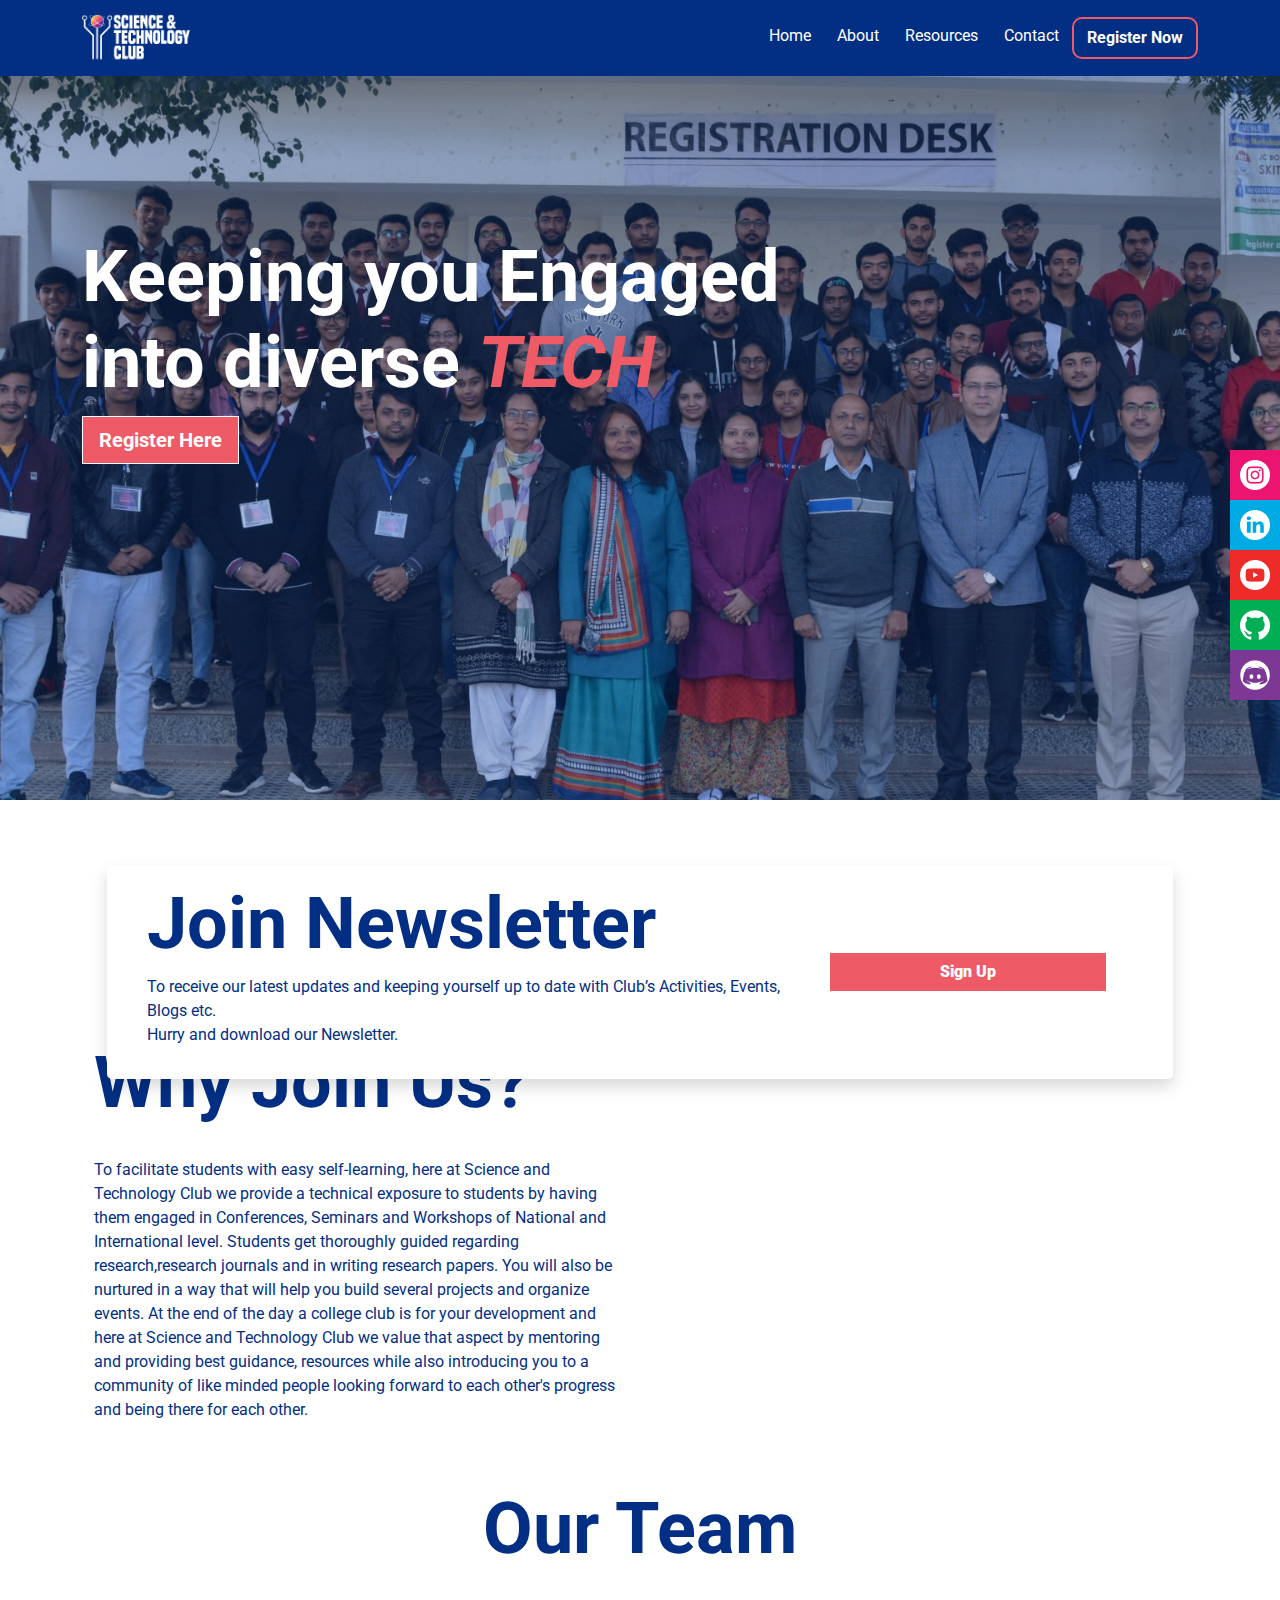
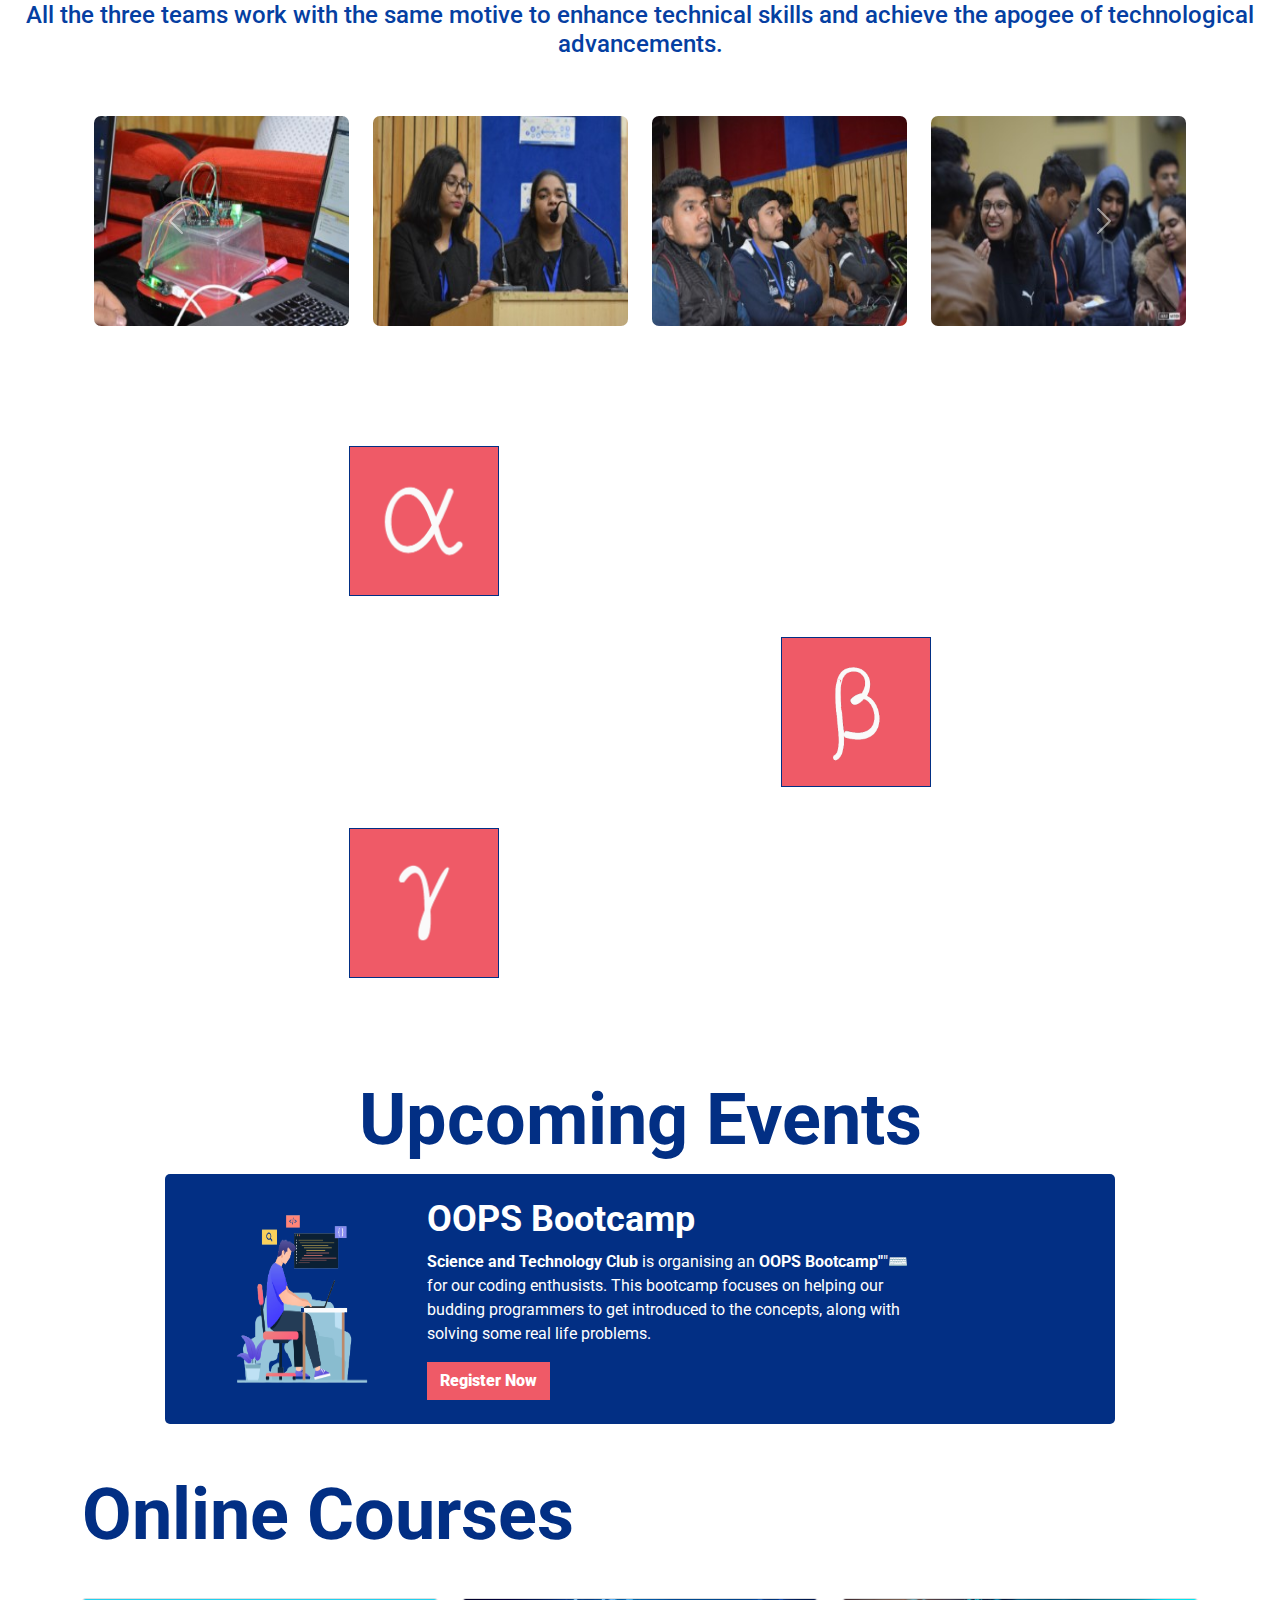
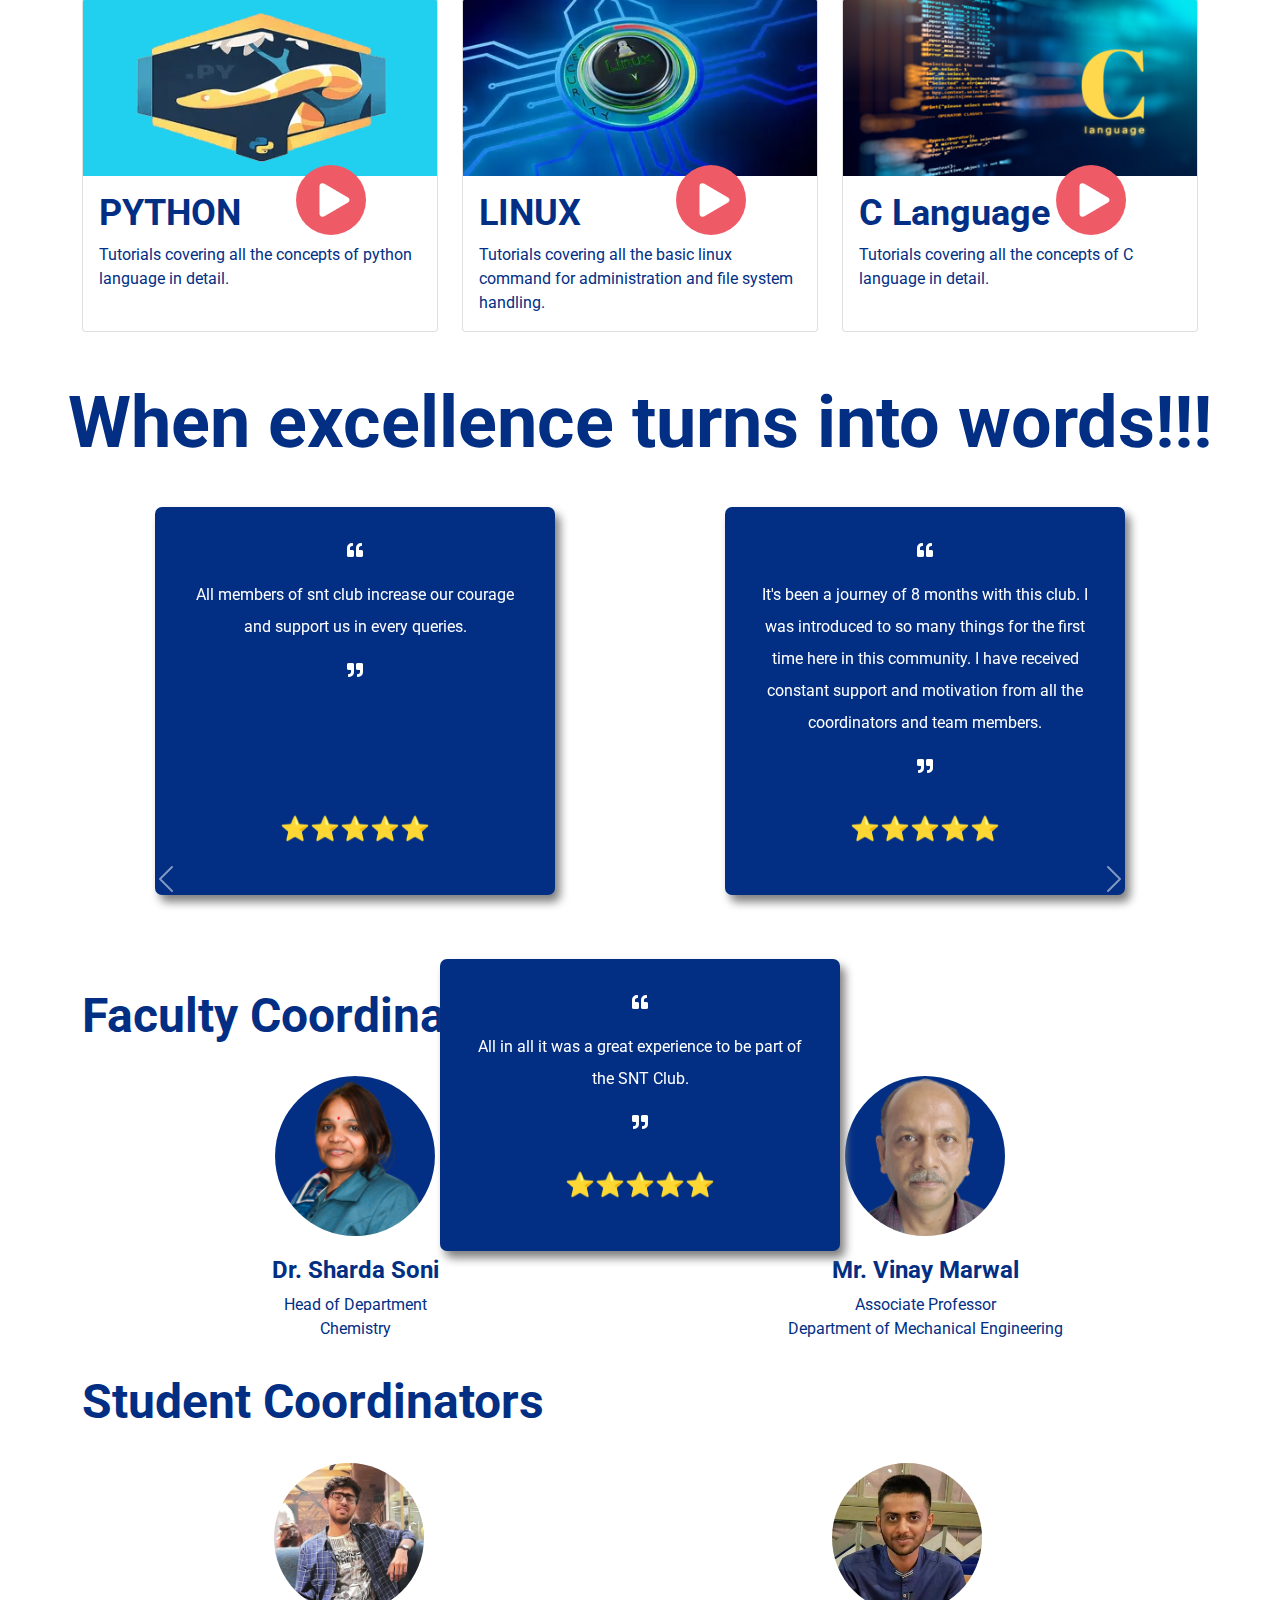
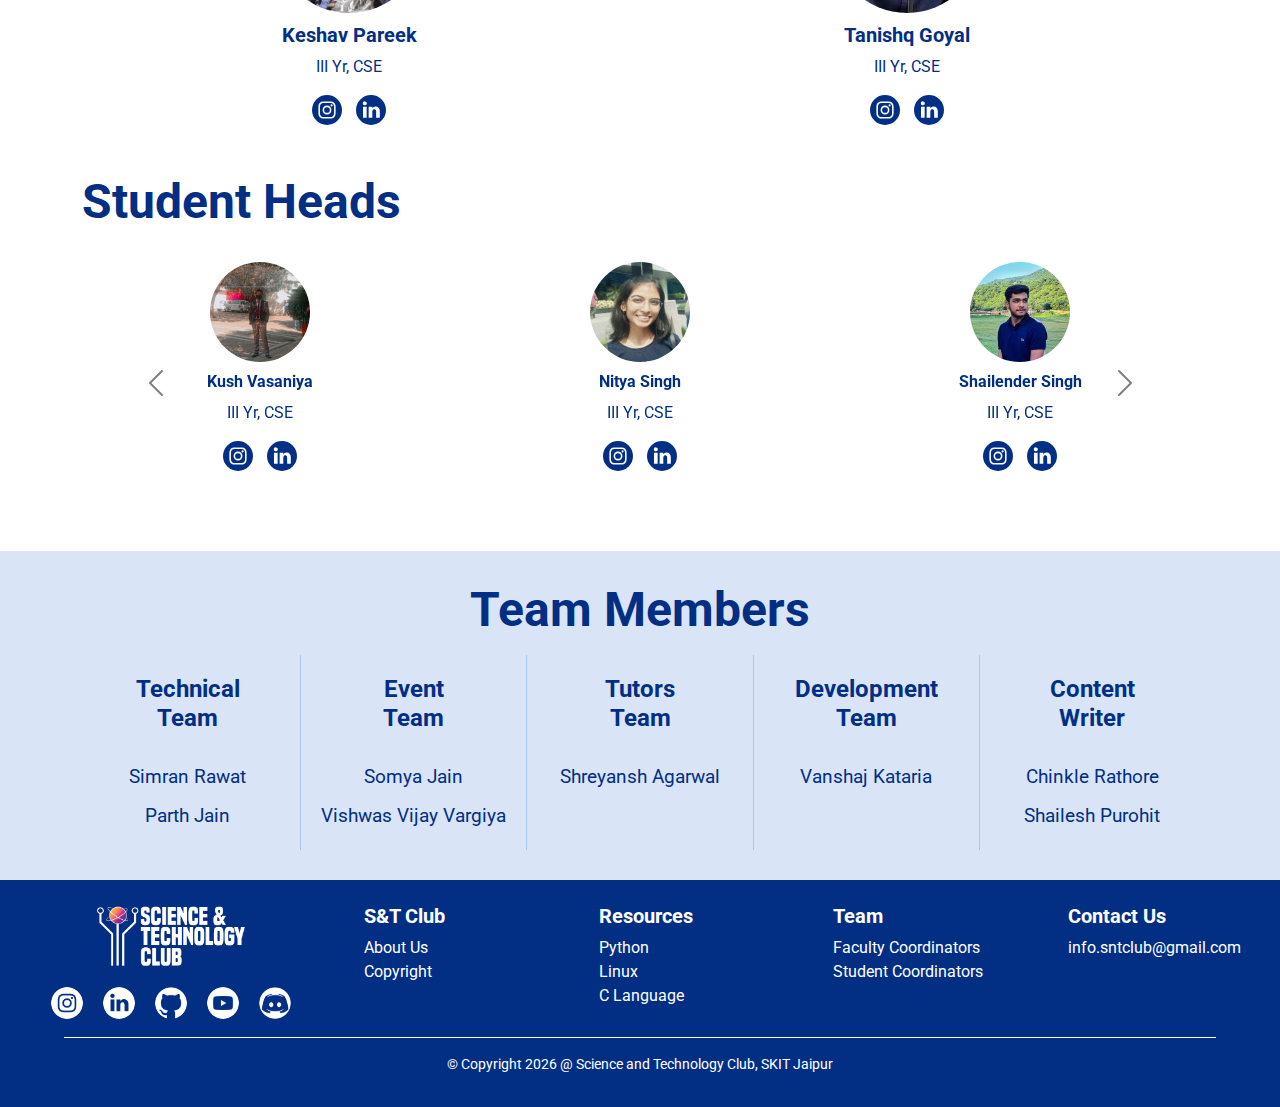
==== commit 1f79e120: "added extra validations" ====
--- a/index.html
+++ b/index.html
@@ -241,7 +241,7 @@
                 </div>
               </div>
 
-              <button class="carousel-control-prev" type="button" data-bs-target="#blog-carousel" >
+              <button class="carousel-control-prev" type="button" data-bs-target="#blog-carousel">
                 <span class="carousel-control-prev-icon" aria-hidden="true"></span>
               </button>
               <button class="carousel-control-next" type="button" data-bs-target="#blog-carousel" data-bs-slide="next">
@@ -303,8 +303,7 @@
               <div class="carousel-item" data-bs-interval="2000">
                 <div class="blog-img-div"><img src="img/album/pic11.JPG" alt=""></div>
               </div> -->
-              <button class="carousel-control-prev" type="button" data-bs-target="#blog-carouselmobile"
-                >
+              <button class="carousel-control-prev" type="button" data-bs-target="#blog-carouselmobile">
                 <span class="carousel-control-prev-icon" aria-hidden="true"></span>
               </button>
               <button class="carousel-control-next" type="button" data-bs-target="#blog-carouselmobile"
@@ -852,34 +851,218 @@
                   alt="instagram"></a>
               <a href="https://www.linkedin.com/in/keshav-pareek-34a0841b5/" target="_blank"><img
                   src="./img/social_logo/li.svg" alt="linkedin"></a>
-          </div>
-        </div>
-        <div class="col-lg-2 mx-auto text-center">
-          <div class="img-container">
-            <img class="bd-placeholder-img rounded-circle mx-auto" src="img/image/tanishq.png" heigth="150px"
-              width="150px">
-          </div>
-          <div class="info-container">
-            <h5>Tanishq Goyal</h5>
-            <p>III Yr, CSE</p>
-            <a href="https://www.instagram.com/_.tanishqgoyal._/" target="_blank"><img src="./img/social_logo/in.svg"
-                alt="instagram"></a>
-            <a href="https://www.linkedin.com/in/tanishqgoyal001/" target="_blank"><img
-                src="./img/social_logo/li.svg" alt="linkedin"></a>
-          </div>
-        </div>
-      </div>
-
-      <h1 class="coordinator">Student Heads</h1>
-      <div class="st-web">
-        <div class="row">
-        <div id="carouselExampleControls" class="carousel carousel-dark slide" data-bs-ride="carousel">
-          <div class="carousel-inner">
-            <div class="carousel-item active">
-              <div class="row">
-                <div class="col-md-2 mx-auto text-center">
+            </div>
+          </div>
+          <div class="col-lg-2 mx-auto text-center">
+            <div class="img-container">
+              <img class="bd-placeholder-img rounded-circle mx-auto" src="img/image/tanishq.png" heigth="150px"
+                width="150px">
+            </div>
+            <div class="info-container">
+              <h5>Tanishq Goyal</h5>
+              <p>III Yr, CSE</p>
+              <a href="https://www.instagram.com/_.tanishqgoyal._/" target="_blank"><img src="./img/social_logo/in.svg"
+                  alt="instagram"></a>
+              <a href="https://www.linkedin.com/in/tanishqgoyal001/" target="_blank"><img src="./img/social_logo/li.svg"
+                  alt="linkedin"></a>
+            </div>
+          </div>
+        </div>
+
+        <h1 class="coordinator">Student Heads</h1>
+        <div class="st-web">
+          <div class="row">
+            <div id="carouselExampleControls" class="carousel carousel-dark slide" data-bs-ride="carousel">
+              <div class="carousel-inner">
+                <div class="carousel-item active">
+                  <div class="row">
+                    <div class="col-md-2 mx-auto text-center">
+                      <div class="img-container">
+                        <img class="bd-placeholder-img rounded-circle mx-auto" src="img/image/kush.png" heigth="100px"
+                          width="100px">
+                        <div class="overlay">
+                          <div class="text">Tutor<br>Head</div>
+                        </div>
+                      </div>
+                      <div class="info-container">
+                        <h6>Kush Vasaniya</h6>
+                        <p>III Yr, CSE</p>
+                        <a href="https://www.instagram.com/kush_vasaniya/" target="_blank"><img
+                            src="./img/social_logo/in.svg" alt="instagram"></a>
+                        <a href="https://www.linkedin.com/in/kush-vasaniya-667450210/" target="_blank"><img
+                            src="./img/social_logo/li.svg" alt="linkedin"></a>
+                      </div>
+                    </div>
+                    <div class="col-md-2 mx-auto text-center">
+                      <div class="img-container">
+                        <img class="bd-placeholder-img rounded-circle mx-auto" src="img/image/nitya.png" heigth="100px"
+                          width="100px">
+                        <div class="overlay">
+                          <div class="text">Development<br>Head</div>
+                        </div>
+                      </div>
+                      <div class="info-container">
+                        <h6>Nitya Singh</h6>
+                        <p>III Yr, CSE</p>
+                        <a href="https://www.instagram.com/nitya_.ns/" target="_blank"><img
+                            src="./img/social_logo/in.svg" alt="instagram"></a>
+                        <a href="https://www.linkedin.com/in/-nitya-singh-/" target="_blank"><img
+                            src="./img/social_logo/li.svg" alt="linkedin"></a>
+                      </div>
+                    </div>
+                    <div class="col-md-2 mx-auto text-center">
+                      <div class="img-container">
+                        <img class="bd-placeholder-img rounded-circle mx-auto" src="img/image/shailendra.png"
+                          heigth="100px" width="100px">
+                        <div class="overlay">
+                          <div class="text">Community<br>Head</div>
+                        </div>
+                      </div>
+                      <div class="info-container">
+                        <h6>Shailender Singh</h6>
+                        <p>III Yr, CSE</p>
+                        <a href="https://www.instagram.com/singhshailendra1701/" target="_blank"><img
+                            src="./img/social_logo/in.svg" alt="instagram"></a>
+                        <a href="https://www.linkedin.com/in/shailendrasingh17/" target="_blank"><img
+                            src="./img/social_logo/li.svg" alt="linkedin"></a>
+                      </div>
+                    </div>
+                  </div>
+                </div>
+                <div class="carousel-item">
+                  <div class="row">
+                    <div class="col-md-2 mx-auto text-center">
+                      <div class="img-container">
+                        <img class="bd-placeholder-img rounded-circle mx-auto" src="img/image/bhomesh.png"
+                          heigth="100px" width="100px">
+                        <div class="overlay">
+                          <div class="text">Technical<br>Head</div>
+                        </div>
+                      </div>
+                      <div class="info-container">
+                        <h6>Bhomesh Razdan</h6>
+                        <p>III Yr, CSE</p>
+                        <a href="https://www.instagram.com/bhomesh_razdan/" target="_blank"><img
+                            src="./img/social_logo/in.svg" alt="instagram"></a>
+                        <a href="https://www.linkedin.com/in/bhomesh-razdan-9ab520201/" target="_blank"><img
+                            src="./img/social_logo/li.svg" alt="linkedin"></a>
+                      </div>
+                    </div>
+                    <div class="col-md-2 mx-auto text-center">
+                      <div class="img-container">
+                        <img class="bd-placeholder-img rounded-circle mx-auto" src="img/image/tanya.png" heigth="100px"
+                          width="100px">
+                        <div class="overlay">
+                          <div class="text">Design<br>Head</div>
+                        </div>
+                      </div>
+                      <div class="info-container">
+                        <h6>Tanya Verma</h6>
+                        <p>III Yr, CSE</p>
+                        <a href="https://www.instagram.com/_tanyaverma02_/" target="_blank"><img
+                            src="./img/social_logo/in.svg" alt="instagram"></a>
+                        <a href="https://www.linkedin.com/in/tanya-verma-49123a20a/" target="_blank"><img
+                            src="./img/social_logo/li.svg" alt="linkedin"></a>
+                      </div>
+                    </div>
+                    <div class="col-md-2 mx-auto text-center">
+                      <div class="img-container">
+                        <img class="bd-placeholder-img rounded-circle mx-auto" src="img/image/purvi.png" heigth="100px"
+                          width="100px">
+                        <div class="overlay">
+                          <div class="text">Event<br>Head</div>
+                        </div>
+                      </div>
+                      <div class="info-container">
+                        <h6>Purvi Harpalani</h6>
+                        <p>III Yr, CSE</p>
+                        <a href="https://www.instagram.com/purvi_harpalani/" target="_blank"><img
+                            src="./img/social_logo/in.svg" alt="instagram"></a>
+                        <a href="https://www.linkedin.com/in/purvi-harpalani/" target="_blank"><img
+                            src="./img/social_logo/li.svg" alt="linkedin"></a>
+                      </div>
+                    </div>
+                  </div>
+                </div>
+                <div class="carousel-item">
+                  <div class="row">
+                    <div class="col-md-2 mx-auto text-center">
+                      <div class="img-container">
+                        <img class="bd-placeholder-img rounded-circle mx-auto" src="img/image/anshul.png" heigth="100px"
+                          width="100px">
+                        <div class="overlay">
+                          <div class="text">Content<br>Head</div>
+                        </div>
+                      </div>
+                      <div class="info-container">
+                        <h6>Anshul Gora</h6>
+                        <p>III Yr, CSE</p>
+                        <a href="https://www.instagram.com/ianshulgora/" target="_blank"><img
+                            src="./img/social_logo/in.svg" alt="instagram"></a>
+                        <a href="https://www.linkedin.com/in/anshul-gora-4707a021b/" target="_blank"><img
+                            src="./img/social_logo/li.svg" alt="linkedin"></a>
+                      </div>
+                    </div>
+                    <div class="col-md-2 mx-auto text-center">
+                      <div class="img-container">
+                        <img class="bd-placeholder-img rounded-circle mx-auto" src="img/image/arun.png" heigth="100px"
+                          width="100px">
+                        <div class="overlay">
+                          <div class="text">Graphics<br>Head</div>
+                        </div>
+                      </div>
+                      <div class="info-container">
+                        <h6>Arun Singh</h6>
+                        <p>III Yr, ECE</p>
+                        <a href="https://www.instagram.com/arunrathore._1/" target="_blank"><img
+                            src="./img/social_logo/in.svg" alt="instagram"></a>
+                        <a href="https://www.linkedin.com/in/arun-singh-b19259201/" target="_blank"><img
+                            src="./img/social_logo/li.svg" alt="linkedin"></a>
+                      </div>
+                    </div>
+                    <div class="col-md-2 mx-auto text-center">
+                      <div class="img-container">
+                        <img class="bd-placeholder-img rounded-circle mx-auto" src="img/image/manan.png" heigth="100px"
+                          width="100px">
+                        <div class="overlay">
+                          <div class="text">Social Media<br>Head</div>
+                        </div>
+                      </div>
+                      <div class="info-container">
+                        <h6>Manan Sharma</h6>
+                        <p>III Yr, IT</p>
+                        <a href="https://www.instagram.com/manansharma100/" target="_blank"><img
+                            src="./img/social_logo/in.svg" alt="instagram"></a>
+                        <a href="https://www.linkedin.com/in/manan-sharma-137535201/" target="_blank"><img
+                            src="./img/social_logo/li.svg" alt="linkedin"></a>
+                      </div>
+                    </div>
+                  </div>
+                </div>
+              </div>
+              <button class="carousel-control-prev" type="button" data-bs-target="#carouselExampleControls"
+                data-bs-slide="prev">
+                <span class="carousel-control-prev-icon" aria-hidden="true"></span>
+                <span class="visually-hidden">Previous</span>
+              </button>
+              <button class="carousel-control-next" type="button" data-bs-target="#carouselExampleControls"
+                data-bs-slide="next">
+                <span class="carousel-control-next-icon" aria-hidden="true"></span>
+                <span class="visually-hidden">Next</span>
+              </button>
+            </div>
+          </div>
+        </div>
+
+        <div class="st-mobile">
+          <div class="row">
+            <div id="carouselExampleControls1" class="carousel carousel-dark slide" data-bs-ride="carousel">
+              <div class="carousel-inner">
+                <div class="carousel-item active">
+                  <div class="col-md-2 mx-auto text-center">
                     <div class="img-container">
-                      <img class="bd-placeholder-img rounded-circle mx-auto" src="img/image/kush.png" heigth="100px" width="100px">
+                      <img class="bd-placeholder-img rounded-circle mx-auto" src="img/image/kush.png" heigth="100px"
+                        width="100px">
                       <div class="overlay">
                         <div class="text">Tutor<br>Head</div>
                       </div>
@@ -887,15 +1070,18 @@
                     <div class="info-container">
                       <h6>Kush Vasaniya</h6>
                       <p>III Yr, CSE</p>
-                      <a href="https://www.instagram.com/kush_vasaniya/" target="_blank"><img src="./img/social_logo/in.svg"
-                          alt="instagram"></a>
-                      <a href="https://www.linkedin.com/in/kush-vasaniya-667450210/" target="_blank"><img src="./img/social_logo/li.svg"
-                          alt="linkedin"></a>
-                    </div>
-                </div>
-                <div class="col-md-2 mx-auto text-center">
+                      <a href="https://www.instagram.com/kush_vasaniya/" target="_blank"><img
+                          src="./img/social_logo/in.svg" alt="instagram"></a>
+                      <a href="https://www.linkedin.com/in/kush-vasaniya-667450210/" target="_blank"><img
+                          src="./img/social_logo/li.svg" alt="linkedin"></a>
+                    </div>
+                  </div>
+                </div>
+                <div class="carousel-item">
+                  <div class="col-md-2 mx-auto text-center">
                     <div class="img-container">
-                      <img class="bd-placeholder-img rounded-circle mx-auto" src="img/image/nitya.png" heigth="100px" width="100px">
+                      <img class="bd-placeholder-img rounded-circle mx-auto" src="img/image/nitya.png" heigth="100px"
+                        width="100px">
                       <div class="overlay">
                         <div class="text">Development<br>Head</div>
                       </div>
@@ -905,13 +1091,16 @@
                       <p>III Yr, CSE</p>
                       <a href="https://www.instagram.com/nitya_.ns/" target="_blank"><img src="./img/social_logo/in.svg"
                           alt="instagram"></a>
-                      <a href="https://www.linkedin.com/in/-nitya-singh-/" target="_blank"><img src="./img/social_logo/li.svg"
-                          alt="linkedin"></a>
-                    </div>
-                </div>
-                <div class="col-md-2 mx-auto text-center">
+                      <a href="https://www.linkedin.com/in/-nitya-singh-/" target="_blank"><img
+                          src="./img/social_logo/li.svg" alt="linkedin"></a>
+                    </div>
+                  </div>
+                </div>
+                <div class="carousel-item">
+                  <div class="col-md-2 mx-auto text-center">
                     <div class="img-container">
-                      <img class="bd-placeholder-img rounded-circle mx-auto" src="img/image/shailendra.png" heigth="100px" width="100px">
+                      <img class="bd-placeholder-img rounded-circle mx-auto" src="img/image/shailendra.png"
+                        heigth="100px" width="100px">
                       <div class="overlay">
                         <div class="text">Community<br>Head</div>
                       </div>
@@ -919,310 +1108,142 @@
                     <div class="info-container">
                       <h6>Shailender Singh</h6>
                       <p>III Yr, CSE</p>
-                      <a href="https://www.instagram.com/singhshailendra1701/" target="_blank"><img src="./img/social_logo/in.svg"
-                          alt="instagram"></a>
-                      <a href="https://www.linkedin.com/in/shailendrasingh17/" target="_blank"><img src="./img/social_logo/li.svg"
-                          alt="linkedin"></a>
-                    </div>
-                </div>
-              </div>
-            </div>
-            <div class="carousel-item">
-              <div class="row">
-              <div class="col-md-2 mx-auto text-center">
-                <div class="img-container">
-                  <img class="bd-placeholder-img rounded-circle mx-auto" src="img/image/bhomesh.png" heigth="100px" width="100px">
-                  <div class="overlay">
-                    <div class="text">Technical<br>Head</div>
-                  </div>
-                </div>
-                <div class="info-container">
-                  <h6>Bhomesh Razdan</h6>
-                  <p>III Yr, CSE</p>
-                  <a href="https://www.instagram.com/bhomesh_razdan/" target="_blank"><img src="./img/social_logo/in.svg"
-                      alt="instagram"></a>
-                  <a href="https://www.linkedin.com/in/bhomesh-razdan-9ab520201/" target="_blank"><img src="./img/social_logo/li.svg"
-                      alt="linkedin"></a>
-                </div>
-              </div>
-              <div class="col-md-2 mx-auto text-center">
-                <div class="img-container">
-                  <img class="bd-placeholder-img rounded-circle mx-auto" src="img/image/tanya.png" heigth="100px" width="100px">
-                  <div class="overlay">
-                    <div class="text">Design<br>Head</div>
-                  </div>
-                </div>
-                <div class="info-container">
-                  <h6>Tanya Verma</h6>
-                  <p>III Yr, CSE</p>
-                  <a href="https://www.instagram.com/_tanyaverma02_/" target="_blank"><img src="./img/social_logo/in.svg"
-                      alt="instagram"></a>
-                  <a href="https://www.linkedin.com/in/tanya-verma-49123a20a/" target="_blank"><img src="./img/social_logo/li.svg"
-                      alt="linkedin"></a>
-                </div>
-              </div>
-              <div class="col-md-2 mx-auto text-center">
-                <div class="img-container">
-                  <img class="bd-placeholder-img rounded-circle mx-auto" src="img/image/purvi.png" heigth="100px" width="100px">
-                  <div class="overlay">
-                    <div class="text">Event<br>Head</div>
-                  </div>
-                </div>
-                <div class="info-container">
-                  <h6>Purvi Harpalani</h6>
-                  <p>III Yr, CSE</p>
-                  <a href="https://www.instagram.com/purvi_harpalani/" target="_blank"><img src="./img/social_logo/in.svg"
-                      alt="instagram"></a>
-                  <a href="https://www.linkedin.com/in/purvi-harpalani/" target="_blank"><img src="./img/social_logo/li.svg"
-                      alt="linkedin"></a>
-                </div>
-              </div>
-            </div>
-            </div>
-            <div class="carousel-item">
-              <div class="row">
-              <div class="col-md-2 mx-auto text-center">
-                <div class="img-container">
-                  <img class="bd-placeholder-img rounded-circle mx-auto" src="img/image/anshul.png" heigth="100px" width="100px">
-                  <div class="overlay">
-                    <div class="text">Content<br>Head</div>
-                  </div>
-                </div>
-                <div class="info-container">
-                  <h6>Anshul Gora</h6>
-                  <p>III Yr, CSE</p>
-                  <a href="https://www.instagram.com/ianshulgora/" target="_blank"><img src="./img/social_logo/in.svg"
-                      alt="instagram"></a>
-                  <a href="https://www.linkedin.com/in/anshul-gora-4707a021b/" target="_blank"><img src="./img/social_logo/li.svg"
-                      alt="linkedin"></a>
-                </div>
-              </div>
-              <div class="col-md-2 mx-auto text-center">
-                <div class="img-container">
-                  <img class="bd-placeholder-img rounded-circle mx-auto" src="img/image/arun.png" heigth="100px" width="100px">
-                  <div class="overlay">
-                    <div class="text">Graphics<br>Head</div>
-                  </div>
-                </div>
-                <div class="info-container">
-                  <h6>Arun Singh</h6>
-                  <p>III Yr, ECE</p>
-                  <a href="https://www.instagram.com/arunrathore._1/" target="_blank"><img src="./img/social_logo/in.svg"
-                      alt="instagram"></a>
-                  <a href="https://www.linkedin.com/in/arun-singh-b19259201/" target="_blank"><img src="./img/social_logo/li.svg"
-                      alt="linkedin"></a>
-                </div>
-              </div>
-              <div class="col-md-2 mx-auto text-center">
-                <div class="img-container">
-                  <img class="bd-placeholder-img rounded-circle mx-auto" src="img/image/manan.png" heigth="100px" width="100px">
-                  <div class="overlay">
-                    <div class="text">Social Media<br>Head</div>
-                  </div>
-                </div>
-                <div class="info-container">
-                  <h6>Manan Sharma</h6>
-                  <p>III Yr, IT</p>
-                  <a href="https://www.instagram.com/manansharma100/" target="_blank"><img src="./img/social_logo/in.svg"
-                      alt="instagram"></a>
-                  <a href="https://www.linkedin.com/in/manan-sharma-137535201/" target="_blank"><img src="./img/social_logo/li.svg"
-                      alt="linkedin"></a>
-                </div>
-              </div>
-            </div>
-            </div>
-          </div>
-          <button class="carousel-control-prev" type="button" data-bs-target="#carouselExampleControls" data-bs-slide="prev">
-            <span class="carousel-control-prev-icon" aria-hidden="true"></span>
-            <span class="visually-hidden">Previous</span>
-          </button>
-          <button class="carousel-control-next" type="button" data-bs-target="#carouselExampleControls" data-bs-slide="next">
-            <span class="carousel-control-next-icon" aria-hidden="true"></span>
-            <span class="visually-hidden">Next</span>
-          </button>
-        </div>
-      </div>
-    </div>
-
-    <div class="st-mobile">
-      <div class="row">
-      <div id="carouselExampleControls1" class="carousel carousel-dark slide" data-bs-ride="carousel">
-        <div class="carousel-inner">
-          <div class="carousel-item active">
-              <div class="col-md-2 mx-auto text-center">
-                <div class="img-container">
-                  <img class="bd-placeholder-img rounded-circle mx-auto" src="img/image/kush.png" heigth="100px" width="100px">
-                  <div class="overlay">
-                    <div class="text">Tutor<br>Head</div>
-                  </div>
-                </div>
-                <div class="info-container">
-                  <h6>Kush Vasaniya</h6>
-                  <p>III Yr, CSE</p>
-                  <a href="https://www.instagram.com/kush_vasaniya/" target="_blank"><img src="./img/social_logo/in.svg"
-                      alt="instagram"></a>
-                  <a href="https://www.linkedin.com/in/kush-vasaniya-667450210/" target="_blank"><img src="./img/social_logo/li.svg"
-                      alt="linkedin"></a>
-                </div>
-              </div>
-              </div>
-              <div class="carousel-item">
-              <div class="col-md-2 mx-auto text-center">
-                  <div class="img-container">
-                    <img class="bd-placeholder-img rounded-circle mx-auto" src="img/image/nitya.png" heigth="100px" width="100px">
-                    <div class="overlay">
-                      <div class="text">Development<br>Head</div>
-                    </div>
-                  </div>
-                  <div class="info-container">
-                    <h6>Nitya Singh</h6>
-                    <p>III Yr, CSE</p>
-                    <a href="https://www.instagram.com/nitya_.ns/" target="_blank"><img src="./img/social_logo/in.svg"
-                        alt="instagram"></a>
-                    <a href="https://www.linkedin.com/in/-nitya-singh-/" target="_blank"><img src="./img/social_logo/li.svg"
-                        alt="linkedin"></a>
-                  </div>
-              </div>
-            </div>
-            <div class="carousel-item">
-              <div class="col-md-2 mx-auto text-center">
-                  <div class="img-container">
-                    <img class="bd-placeholder-img rounded-circle mx-auto" src="img/image/shailendra.png" heigth="100px" width="100px">
-                    <div class="overlay">
-                      <div class="text">Community<br>Head</div>
-                    </div>
-                  </div>
-                  <div class="info-container">
-                    <h6>Shailender Singh</h6>
-                    <p>III Yr, CSE</p>
-                    <a href="https://www.instagram.com/singhshailendra1701/" target="_blank"><img src="./img/social_logo/in.svg"
-                        alt="instagram"></a>
-                    <a href="https://www.linkedin.com/in/shailendrasingh17/" target="_blank"><img src="./img/social_logo/li.svg"
-                        alt="linkedin"></a>
-                  </div>
-              </div>
-            </div>
-          <div class="carousel-item">
-            <div class="col-md-2 mx-auto text-center">
-              <div class="img-container">
-                <img class="bd-placeholder-img rounded-circle mx-auto" src="img/image/bhomesh.png" heigth="100px" width="100px">
-                <div class="overlay">
-                  <div class="text">Technical<br>Head</div>
-                </div>
-              </div>
-              <div class="info-container">
-                <h6>Bhomesh Razdan</h6>
-                <p>III Yr, CSE</p>
-                <a href="https://www.instagram.com/bhomesh_razdan/" target="_blank"><img src="./img/social_logo/in.svg"
-                    alt="instagram"></a>
-                <a href="https://www.linkedin.com/in/bhomesh-razdan-9ab520201/" target="_blank"><img src="./img/social_logo/li.svg"
-                    alt="linkedin"></a>
-              </div>
-            </div>
-          </div>
-          <div class="carousel-item">
-            <div class="col-md-2 mx-auto text-center">
-              <div class="img-container">
-                <img class="bd-placeholder-img rounded-circle mx-auto" src="img/image/tanya.png" heigth="100px" width="100px">
-                <div class="overlay">
-                  <div class="text">Design<br>Head</div>
-                </div>
-              </div>
-              <div class="info-container">
-                <h6>Tanya Verma</h6>
-                <p>III Yr, CSE</p>
-                <a href="https://www.instagram.com/_tanyaverma02_/" target="_blank"><img src="./img/social_logo/in.svg"
-                    alt="instagram"></a>
-                <a href="https://www.linkedin.com/in/tanya-verma-49123a20a/" target="_blank"><img src="./img/social_logo/li.svg"
-                    alt="linkedin"></a>
-              </div>
-            </div>
-          </div>
-          <div class="carousel-item">
-            <div class="col-md-2 mx-auto text-center">
-              <div class="img-container">
-                <img class="bd-placeholder-img rounded-circle mx-auto" src="img/image/purvi.png" heigth="100px" width="100px">
-                <div class="overlay">
-                  <div class="text">Event<br>Head</div>
-                </div>
-              </div>
-              <div class="info-container">
-                <h6>Purvi Harpalani</h6>
-                <p>III Yr, CSE</p>
-                <a href="https://www.instagram.com/purvi_harpalani/" target="_blank"><img src="./img/social_logo/in.svg"
-                    alt="instagram"></a>
-                <a href="https://www.linkedin.com/in/purvi-harpalani/" target="_blank"><img src="./img/social_logo/li.svg"
-                    alt="linkedin"></a>
-              </div>
-            </div>
-          </div>
-          <div class="carousel-item">
-            <div class="col-md-2 mx-auto text-center">
-              <div class="img-container">
-                <img class="bd-placeholder-img rounded-circle mx-auto" src="img/image/anshul.png" heigth="100px" width="100px">
-                <div class="overlay">
-                  <div class="text">Content<br>Head</div>
-                </div>
-              </div>
-              <div class="info-container">
-                <h6>Anshul Gora</h6>
-                <p>III Yr, CSE</p>
-                <a href="https://www.instagram.com/ianshulgora/" target="_blank"><img src="./img/social_logo/in.svg"
-                    alt="instagram"></a>
-                <a href="https://www.linkedin.com/in/anshul-gora-4707a021b/" target="_blank"><img src="./img/social_logo/li.svg"
-                    alt="linkedin"></a>
-              </div>
-            </div>
-            </div>
-            <div class="carousel-item">
-            <div class="col-md-2 mx-auto text-center">
-              <div class="img-container">
-                <img class="bd-placeholder-img rounded-circle mx-auto" src="img/image/arun.png" heigth="100px" width="100px">
-                <div class="overlay">
-                  <div class="text">Graphics<br>Head</div>
-                </div>
-              </div>
-              <div class="info-container">
-                <h6>Arun Singh</h6>
-                <p>III Yr, ECE</p>
-                <a href="https://www.instagram.com/arunrathore._1/" target="_blank"><img src="./img/social_logo/in.svg"
-                    alt="instagram"></a>
-                <a href="https://www.linkedin.com/in/arun-singh-b19259201/" target="_blank"><img src="./img/social_logo/li.svg"
-                    alt="linkedin"></a>
-              </div>
-            </div>
-            </div>
-            <div class="carousel-item">
-            <div class="col-md-2 mx-auto text-center">
-              <div class="img-container">
-                <img class="bd-placeholder-img rounded-circle mx-auto" src="img/image/manan.png" heigth="100px" width="100px">
-                <div class="overlay">
-                  <div class="text">Social Media<br>Head</div>
-                </div>
-              </div>
-              <div class="info-container">
-                <h6>Manan Sharma</h6>
-                <p>III Yr, IT</p>
-                <a href="https://www.instagram.com/manansharma100/" target="_blank"><img src="./img/social_logo/in.svg"
-                    alt="instagram"></a>
-                <a href="https://www.linkedin.com/in/manan-sharma-137535201/" target="_blank"><img src="./img/social_logo/li.svg"
-                    alt="linkedin"></a>
-              </div>
-            </div>
-            </div>
-            <button class="carousel-control-prev" type="button" data-bs-target="#carouselExampleControls1" data-bs-slide="prev">
-              <span class="carousel-control-prev-icon" aria-hidden="true"></span>
-              <span class="visually-hidden">Previous</span>
-            </button>
-            <button class="carousel-control-next" type="button" data-bs-target="#carouselExampleControls1" data-bs-slide="next">
-              <span class="carousel-control-next-icon" aria-hidden="true"></span>
-              <span class="visually-hidden">Next</span>
-            </button>
-          </div>
-        </div>
-      </div>
-    </div>
-    </div>
+                      <a href="https://www.instagram.com/singhshailendra1701/" target="_blank"><img
+                          src="./img/social_logo/in.svg" alt="instagram"></a>
+                      <a href="https://www.linkedin.com/in/shailendrasingh17/" target="_blank"><img
+                          src="./img/social_logo/li.svg" alt="linkedin"></a>
+                    </div>
+                  </div>
+                </div>
+                <div class="carousel-item">
+                  <div class="col-md-2 mx-auto text-center">
+                    <div class="img-container">
+                      <img class="bd-placeholder-img rounded-circle mx-auto" src="img/image/bhomesh.png" heigth="100px"
+                        width="100px">
+                      <div class="overlay">
+                        <div class="text">Technical<br>Head</div>
+                      </div>
+                    </div>
+                    <div class="info-container">
+                      <h6>Bhomesh Razdan</h6>
+                      <p>III Yr, CSE</p>
+                      <a href="https://www.instagram.com/bhomesh_razdan/" target="_blank"><img
+                          src="./img/social_logo/in.svg" alt="instagram"></a>
+                      <a href="https://www.linkedin.com/in/bhomesh-razdan-9ab520201/" target="_blank"><img
+                          src="./img/social_logo/li.svg" alt="linkedin"></a>
+                    </div>
+                  </div>
+                </div>
+                <div class="carousel-item">
+                  <div class="col-md-2 mx-auto text-center">
+                    <div class="img-container">
+                      <img class="bd-placeholder-img rounded-circle mx-auto" src="img/image/tanya.png" heigth="100px"
+                        width="100px">
+                      <div class="overlay">
+                        <div class="text">Design<br>Head</div>
+                      </div>
+                    </div>
+                    <div class="info-container">
+                      <h6>Tanya Verma</h6>
+                      <p>III Yr, CSE</p>
+                      <a href="https://www.instagram.com/_tanyaverma02_/" target="_blank"><img
+                          src="./img/social_logo/in.svg" alt="instagram"></a>
+                      <a href="https://www.linkedin.com/in/tanya-verma-49123a20a/" target="_blank"><img
+                          src="./img/social_logo/li.svg" alt="linkedin"></a>
+                    </div>
+                  </div>
+                </div>
+                <div class="carousel-item">
+                  <div class="col-md-2 mx-auto text-center">
+                    <div class="img-container">
+                      <img class="bd-placeholder-img rounded-circle mx-auto" src="img/image/purvi.png" heigth="100px"
+                        width="100px">
+                      <div class="overlay">
+                        <div class="text">Event<br>Head</div>
+                      </div>
+                    </div>
+                    <div class="info-container">
+                      <h6>Purvi Harpalani</h6>
+                      <p>III Yr, CSE</p>
+                      <a href="https://www.instagram.com/purvi_harpalani/" target="_blank"><img
+                          src="./img/social_logo/in.svg" alt="instagram"></a>
+                      <a href="https://www.linkedin.com/in/purvi-harpalani/" target="_blank"><img
+                          src="./img/social_logo/li.svg" alt="linkedin"></a>
+                    </div>
+                  </div>
+                </div>
+                <div class="carousel-item">
+                  <div class="col-md-2 mx-auto text-center">
+                    <div class="img-container">
+                      <img class="bd-placeholder-img rounded-circle mx-auto" src="img/image/anshul.png" heigth="100px"
+                        width="100px">
+                      <div class="overlay">
+                        <div class="text">Content<br>Head</div>
+                      </div>
+                    </div>
+                    <div class="info-container">
+                      <h6>Anshul Gora</h6>
+                      <p>III Yr, CSE</p>
+                      <a href="https://www.instagram.com/ianshulgora/" target="_blank"><img
+                          src="./img/social_logo/in.svg" alt="instagram"></a>
+                      <a href="https://www.linkedin.com/in/anshul-gora-4707a021b/" target="_blank"><img
+                          src="./img/social_logo/li.svg" alt="linkedin"></a>
+                    </div>
+                  </div>
+                </div>
+                <div class="carousel-item">
+                  <div class="col-md-2 mx-auto text-center">
+                    <div class="img-container">
+                      <img class="bd-placeholder-img rounded-circle mx-auto" src="img/image/arun.png" heigth="100px"
+                        width="100px">
+                      <div class="overlay">
+                        <div class="text">Graphics<br>Head</div>
+                      </div>
+                    </div>
+                    <div class="info-container">
+                      <h6>Arun Singh</h6>
+                      <p>III Yr, ECE</p>
+                      <a href="https://www.instagram.com/arunrathore._1/" target="_blank"><img
+                          src="./img/social_logo/in.svg" alt="instagram"></a>
+                      <a href="https://www.linkedin.com/in/arun-singh-b19259201/" target="_blank"><img
+                          src="./img/social_logo/li.svg" alt="linkedin"></a>
+                    </div>
+                  </div>
+                </div>
+                <div class="carousel-item">
+                  <div class="col-md-2 mx-auto text-center">
+                    <div class="img-container">
+                      <img class="bd-placeholder-img rounded-circle mx-auto" src="img/image/manan.png" heigth="100px"
+                        width="100px">
+                      <div class="overlay">
+                        <div class="text">Social Media<br>Head</div>
+                      </div>
+                    </div>
+                    <div class="info-container">
+                      <h6>Manan Sharma</h6>
+                      <p>III Yr, IT</p>
+                      <a href="https://www.instagram.com/manansharma100/" target="_blank"><img
+                          src="./img/social_logo/in.svg" alt="instagram"></a>
+                      <a href="https://www.linkedin.com/in/manan-sharma-137535201/" target="_blank"><img
+                          src="./img/social_logo/li.svg" alt="linkedin"></a>
+                    </div>
+                  </div>
+                </div>
+                <button class="carousel-control-prev" type="button" data-bs-target="#carouselExampleControls1"
+                  data-bs-slide="prev">
+                  <span class="carousel-control-prev-icon" aria-hidden="true"></span>
+                  <span class="visually-hidden">Previous</span>
+                </button>
+                <button class="carousel-control-next" type="button" data-bs-target="#carouselExampleControls1"
+                  data-bs-slide="next">
+                  <span class="carousel-control-next-icon" aria-hidden="true"></span>
+                  <span class="visually-hidden">Next</span>
+                </button>
+              </div>
+            </div>
+          </div>
+        </div>
+      </div>
   </section>
 
   <div class="team">
@@ -1378,7 +1399,7 @@
         </div>
         <div class="modal-footer">
           <button type="button" class="btn btn-outline-secondary" data-bs-dismiss="modal">Close</button>
-          <a href="/club-reg.html"><button type="button rounded" class="btn btn-danger">Register Now</button></a>
+          <a href="club-reg.html"><button type="button rounded" class="btn btn-danger">Register Now</button></a>
         </div>
       </div>
     </div>
@@ -1395,11 +1416,11 @@
   document.getElementById("copyright").innerHTML = paragraph;
 </script>
 <script>
-  $(document).ready(function(){
-        $("#myModal").modal('show');
-    });
+  $(document).ready(function () {
+    $("#myModal").modal('show');
+  });
 </script>
 <script src="js/script.js"></script>
 <script src="js/bootstrap.min.js"></script>
 
-</html>
+</html>--- a/css/style.css
+++ b/css/style.css
@@ -0,0 +1,871 @@
+:root {
+  --primary-btn: #ef5a67;
+  --dark-blue: #022f84;
+  --light-blue: #053fa2;
+}
+* {
+  margin: 0px;
+  padding: 0px;
+  font-family: "Roboto", sans-serif;
+}
+
+body {
+  color: #fff;
+  font-size: 16px;
+  cursor: default;
+}
+
+p {
+  color: var(--dark-blue);
+}
+h1 {
+  font-size: 72px;
+  font-weight: 700;
+  color: var(--dark-blue);
+}
+h2 {
+  font-size: 36px;
+  font-weight: 700;
+  color: #fff;
+}
+
+h6 {
+  font-weight: 700;
+  color: var(--dark-blue);
+}
+em {
+  color: #ef5a67;
+  font-weight: 700;
+}
+
+.color-light {
+  background-color: #fff;
+}
+.navbar {
+  background-color: #022f84;
+  position: sticky;
+  width: 100%;
+}
+.navbar-brand img {
+  max-height: 50px;
+}
+.navbar .nav-item .nav-link {
+  color: #fff;
+}
+.navbar .nav-item .active {
+  color: #fff !important;
+  font-weight: 900;
+}
+iframe {
+  border-radius: 10px;
+}
+.nav-item a {
+  margin: auto auto auto 10px;
+}
+
+.nav-link:hover {
+  color: #ef5a67 !important;
+}
+.navbar-toggler-icon {
+  color: #fff;
+}
+a.nav-link {
+  margin: 5px;
+  padding: 2px;
+}
+#ogt {
+  border: 2px solid #ef5a67;
+  text-align: center;
+  border-radius: 10px;
+  transition: all 0.8s ease-in-out;
+}
+#ogt:hover {
+  box-shadow: 0 0 10px #fff;
+}
+.btn {
+  border-radius: 0px;
+}
+
+.btn-red {
+  background-color: var(--primary-btn);
+  color: #fff;
+  font-weight: 900;
+}
+.btn-red-outline {
+  background-color: none;
+  color: #fff;
+  border: 1px solid var(--primary-btn);
+}
+.hero-bg {
+  height: 100vh;
+  max-height: 800px !important;
+  width: 100%;
+}
+.hero {
+  height: 55vh;
+  min-height: 544px !important;
+  max-height: 744px;
+  margin-bottom: 2rem;
+}
+.hero h1 {
+  color: #fff;
+}
+
+.news-parent {
+  position: absolute;
+  top: 100%;
+  margin: auto;
+  width: 100%;
+}
+.news-letter {
+  background-color: #fff;
+  border-radius: 5px;
+  color: var(--dark-blue) !important;
+  margin-top: -35px;
+}
+.news-letter h1 {
+  color: var(--dark-blue) !important;
+}
+.mobile-newsletter {
+  display: none;
+}
+.form-button-hero:hover {
+  background-color: rgba(255, 255, 255, 0.3);
+  color: #fff;
+}
+.form-button-hero {
+  background-color: #ef5a67;
+  color: #fff;
+  font-weight: 700;
+  border: #fff 1px solid;
+}
+
+.form-button:hover {
+  border: #ef5a67 1px solid;
+  color: #ef5a67;
+  background-color: transparent;
+  outline: none;
+}
+
+.statement {
+  color: #053fa2;
+  text-align: center;
+  padding-top: 20px;
+}
+
+.why-us {
+  margin: 15rem auto 3rem !important;
+}
+
+.web-carousel {
+  display: block;
+}
+
+.mobile-carousel {
+  display: none;
+}
+
+.blog {
+  margin: 50px auto 70px;
+}
+.blog-img-div img {
+  width: 100%;
+  height: 210px;
+  border-radius: 7px;
+}
+.team-parts p {
+  color: #fff;
+}
+
+.team-parts .row {
+  padding: 20px 150px;
+  border-bottom: 1px solid #fff;
+  text-align: center;
+  position: relative;
+}
+.team-parts .row:last-of-type {
+  border: none;
+}
+
+.team-parts img {
+  width: 150px;
+  height: 150px;
+  background-color: #ef5a67;
+  padding: 20px;
+  margin: auto;
+  border: #022f84 1px solid;
+}
+
+.a-des,
+.b-des,
+.c-des {
+  margin: auto;
+  font-size: 1.4rem;
+  font-weight: 400;
+}
+
+.a-des,
+.c-des {
+  text-align: right;
+}
+
+.b-des {
+  text-align: left;
+}
+
+.mobile-view {
+  display: none;
+}
+.live-events {
+  margin: auto;
+  padding-bottom: 1%;
+}
+.img-fluid {
+  width: 100%;
+  height: 100%;
+  aspect-ratio: 16/9;
+}
+.curr-event {
+  background-color: var(--dark-blue);
+  border-radius: 5px;
+  max-height: 338px;
+}
+.curr-event p {
+  color: #fff;
+}
+.event-card {
+  background-color: var(--dark-blue);
+}
+
+.course-card {
+  height: 100%;
+  background-color: #fff;
+  color: var(--dark-blue);
+}
+.course-card h2 {
+  color: var(--dark-blue);
+}
+.course-bg {
+  position: relative;
+}
+.course-bg::before {
+  content: "";
+  /* background-color: var(--primary-btn); */
+  width: 100%;
+  height: 400px;
+  z-index: 0;
+  transform: skewY(-5deg);
+  position: absolute;
+  left: 0px;
+  top: 0px;
+}
+.profile-card {
+  background-color: var(--primary-btn);
+  color: var(--dark-blue);
+}
+.course {
+  display: flex;
+  flex-grow: 1;
+}
+.course-card .card-body {
+  position: relative;
+  transition: 2s;
+}
+.course-card .card-body:hover {
+  box-shadow: 0 0 8px rgb(104, 104, 104);
+}
+.course-arrow {
+  /* content: ""; */
+  /* background-image: url("../img/course-arrow.svg"); */
+  position: absolute;
+  right: 20%;
+  top: 50%;
+  z-index: 1;
+  transition: 0.5s linear;
+}
+.course-arrow:hover {
+  transform: scale(1.2);
+  transition: all 0.2s ease-in-out;
+}
+.profile-card::before {
+  content: "";
+  background-color: #fff;
+  border-radius: 25px;
+  background-image: url("../img/li.svg");
+  background-size: 50px 50px;
+  position: absolute;
+  top: -15px;
+  left: -15px;
+  width: 50px;
+  height: 50px;
+}
+
+.details h4 {
+  color: #022f84;
+  font-weight: bold;
+}
+.details h5 {
+  color: #022f84;
+  font-weight: bold;
+}
+
+/* ---------------tesimonials------------------- */
+.testimonials-web {
+  height: 30rem;
+  margin: auto;
+  display: block;
+}
+.testimonials-mobile {
+  display: none;
+  padding: 2rem;
+  margin: 1rem auto;
+  background-color: #022f84;
+  box-shadow: 5px 7px 10px grey;
+  border-radius: 7px;
+  text-align: center;
+}
+
+.testimonials-mobile p {
+  color: #ffffff;
+  line-height: 1.5;
+}
+.test {
+  padding: 2rem;
+  margin: 2rem auto 2rem;
+  background-color: #022f84;
+  box-shadow: 5px 7px 10px grey;
+  border-radius: 7px;
+  text-align: center;
+  width: 25rem;
+  align-items: center;
+}
+.test-div {
+  display: flex;
+  flex-direction: column;
+  justify-content: space-between;
+  min-height: 100%;
+  align-items: center !important;
+}
+.test p {
+  color: #ffffff;
+}
+.test-des {
+  line-height: 2;
+}
+.test-rating {
+  margin-top: 1rem;
+  font-size: 1.5rem;
+}
+
+.faculty h4 {
+  margin-top: 20px;
+}
+.coordinator {
+  font-size: 3rem;
+  margin: 1rem 0 2rem;
+}
+
+.st {
+  display: flex;
+}
+
+.img-container {
+  position: relative;
+}
+
+.overlay {
+  position: absolute;
+  margin: 0 auto;
+  bottom: 0;
+  left: 0;
+  right: 0;
+  background-color: rgba(255, 255, 255, 0.7);
+  overflow: hidden;
+  width: 100px;
+  height: 100px;
+  transform: scale(0);
+  transition: 0.3s ease;
+}
+
+.img-container:hover .overlay {
+  transform: scale(1);
+}
+
+.text {
+  color: #022f84;
+  font-style: italic;
+  font-size: 0.8rem;
+  font-weight: 900;
+  position: absolute;
+  top: 50%;
+  left: 50%;
+  transform: translate(-50%, -50%);
+  text-align: center;
+}
+.info-container {
+  margin-top: 10px;
+  padding-bottom: 2rem;
+}
+.info-container h6 {
+  padding-top: 0;
+  margin: 10px;
+}
+.info-container a img {
+  width: 30px;
+  margin: auto 5px auto;
+}
+.info-container > a > img:hover {
+  transform: scale(1.1);
+  transition: 0.3s ease;
+}
+.team {
+  background-color: #d9e4f7;
+  margin: 3rem 0 0;
+  padding: 30px 75px;
+}
+.team h2 {
+  text-align: center;
+  font-size: 3rem;
+  color: #022f84;
+  margin-bottom: 1rem;
+}
+
+.st-web{
+  display: block;
+}
+
+.st-mobile{
+  display: none;
+}
+
+.member {
+  margin: 0 auto;
+  width: 100%;
+}
+
+.members {
+  padding: 20px;
+  border-right: 1px solid #a8c6fd;
+  text-align: center;
+}
+
+.members:last-of-type {
+  border-right: none;
+}
+.members h3 {
+  color: var(--dark-blue);
+  font-size: 1.5rem;
+  font-weight: 700;
+  height: 70px;
+}
+
+.members a {
+  color: var(--dark-blue);
+  display: block;
+  font-size: 1.2rem;
+  padding-top: 10px;
+  text-decoration: none;
+}
+.members a:hover {
+  text-decoration: underline;
+}
+footer {
+  background-color: var(--dark-blue);
+}
+.footer-logo {
+  width: 50%;
+  height: 50%;
+}
+.icons {
+  cursor: pointer;
+}
+.icons img {
+  width: 32px;
+  height: 32px;
+  border-radius: 100%;
+  margin: 1rem 0.5rem;
+  transition: 0.1s ease-in-out;
+}
+.icons img:hover {
+  transform: scale(1.2);
+}
+footer h5 {
+  font-weight: 700;
+}
+.footer-links a {
+  text-decoration: none;
+  color: #fff;
+  font-size: 1rem;
+}
+.footer-links a:hover {
+  text-decoration: underline;
+}
+
+hr{
+  width: 90%;
+  margin: auto;
+  opacity: 100;
+}
+
+.footer-copyright {
+  background-color: var(--dark-blue)2;
+  font-size: 0.9rem;
+}
+
+.footer-copyright p {
+  color: #ffffff;
+}
+
+/*------------ PARALLAX EFFECT------- */
+
+.hero-bg,
+.team-parts {
+  /* position: relative; */
+  /* opacity: 0.75; */
+  background-position: center;
+  background-size: cover;
+  background-repeat: no-repeat;
+  background-attachment: fixed;
+}
+
+.hero-bg {
+  background-image: linear-gradient(
+      0deg,
+      rgba(2, 47, 132, 0.3),
+      rgba(5, 63, 162, 0.3)
+    ),
+    url("../img/album/pic8.JPG");
+  min-height: 100%;
+}
+
+.team-parts {
+  background-image: linear-gradient(
+      0deg,
+      rgba(2, 47, 132, 0.3),
+      rgba(5, 63, 162, 0.3)
+    ),
+    url("../img/background3.jpg");
+  padding: 30px 70px 30px;
+}
+.social-media {
+  position: fixed;
+  top: 450px;
+  right: 0;
+}
+.social-media a {
+  color: #fff;
+  display: block;
+  height: 50px;
+  position: relative;
+  text-align: center;
+  line-height: 40px;
+  width: 50px;
+  z-index: 2;
+}
+.social-icons {
+  width: 50px;
+  padding: 10px;
+}
+.social-icons:hover {
+  transform: translateX(-10px);
+  transform: all 0.2s ease-in-out;
+}
+.instagram {
+  background-color: #eb1471;
+}
+.linkedin {
+  background-color: #00aae5;
+}
+.youtube {
+  background-color: #ed2b29;
+}
+.github {
+  background-color: #00af54;
+}
+.discord {
+  background-color: #7d3895;
+}
+
+/* TYPEWRITER */
+#check {
+  margin: 2px auto;
+  width: fit-content;
+  border-right: 1px solid;
+}
+
+@media (max-width: 1256px) {
+  .course-arrow {
+    position: absolute;
+    top: 44%;
+    right: 20%;
+  }
+
+  .st-web{
+    display: block;
+  }
+
+  .st-mobile{
+    display: none;
+  }
+}
+
+/* MODAL */
+
+.modal-body img {
+  width: 100%;
+}
+
+.modal-body h3 {
+  color: var(--dark-blue);
+}
+
+@media (max-width: 1070px) {
+  .news-parent {
+    position: absolute;
+    left: auto;
+    right: auto;
+    bottom: -50%;
+    width: 100%;
+  }
+  .news-parent h1 {
+    font-size: 45px;
+  }
+  .news-parent h2 {
+    font-size: 30px;
+  }
+  .why-us .des,
+  .why-us .video-content {
+    width: 100%;
+  }
+  .why-us .video-content {
+    height: 300px;
+  }
+  .info-container {
+    margin-bottom: 50px;
+    white-space: nowrap;
+    text-align: center;
+  }
+  .info-container h5 {
+    margin: 0;
+  }
+  .team-parts .row {
+    padding: 15px 0px;
+  }
+
+  .st-web{
+    display: block;
+  }
+
+  .st-mobile{
+    display: none;
+  }
+  
+  .members {
+    width: 80%;
+    text-align: center;
+    border: none;
+  }
+  .footer-top-div {
+    width: 100%;
+  }
+  .footer-mid-div,
+  .footer-bottom-div {
+    width: 50%;
+    text-align: center;
+  }
+}
+
+@media (max-width: 995px) {
+  .course-arrow {
+    position: absolute;
+    right: 20%;
+    top: 30%;
+    width: 50px;
+  }
+  .testimonials-mobile {
+    display: block;
+  }
+  .testimonials-web {
+    display: none;
+  }
+
+  .st-web{
+    display: block;
+  }
+
+  .st-mobile{
+    display: none;
+  }
+}
+
+@media (max-width: 780px) {
+  h1 {
+    font-size: 36px;
+  }
+  h2 {
+    font-size: 24px;
+  }
+  .news-parent {
+    position: absolute;
+    bottom: -33px;
+    left: auto;
+    right: auto;
+  }
+  .curr-event {
+    max-height: none !important;
+  }
+  .curr-event h2 {
+    margin-top: 20px;
+  }
+  .carousel-inner .item img {
+    position: absolute;
+    top: 0;
+    left: 0;
+    min-width: 100%;
+    height: 500px;
+    margin-bottom: 20px;
+  }
+
+  .course-arrow {
+    position: absolute;
+    right: 20%;
+    top: 20%;
+  }
+  .why-us {
+    margin-top: 15rem !important;
+  }
+  .mobile-carousel {
+    display: block;
+  }
+
+  .web-carousel {
+    display: none;
+  }
+  .testimonials-mobile {
+    display: block;
+  }
+  .testimonials-web {
+    display: none;
+  }
+  .testimonial-heading {
+    text-align: center;
+  }
+
+  .team-parts {
+    padding: 10px;
+  }
+
+  .a-des,
+  .b-des,
+  .c-des {
+    font-size: 1rem;
+    margin-top: 20px;
+    text-align: center;
+  }
+
+  .web-view {
+    display: none;
+  }
+  .mobile-view {
+    display: block;
+  }
+  .team {
+    margin: 2rem 0 0;
+    padding: 30px 25px;
+  }
+
+  .team h2 {
+    font-size: 30px;
+  }
+
+  .st-web{
+    display: none;
+  }
+
+  .st-mobile{
+    display: block;
+  }
+
+  .members {
+    width: 50%;
+    text-align: center;
+    border: none;
+  }
+  .members h3 {
+    font-size: 20px;
+    height: auto;
+    margin-top: 20px;
+  }
+  .footer-links a {
+    font-size: 0.8rem;
+    text-align: left;
+  }
+
+  .footer-top-div {
+    width: 100%;
+  }
+  .footer-mid-div,
+  .footer-bottom-div {
+    width: 50%;
+    text-align: center;
+  }
+  .footer-copyright {
+    font-size: 0.6rem;
+  }
+  .social-media {
+    display: none;
+  }
+}
+
+@media (max-width: 768px) {
+  .web-view {
+    display: none;
+  }
+  .mobile-view {
+    display: block;
+  }
+  .course-arrow {
+    position: absolute;
+    right: 20%;
+    top: 57%;
+    width: 48px;
+    height: 48px;
+  }
+
+  .st-web{
+    display: none;
+  }
+
+  .st-mobile{
+    display: block;
+  }
+}
+
+@media (max-width: 450px) {
+  .news-parent .ps-4 {
+    padding: 0 !important;
+    text-align: left;
+  }
+
+  .mobile-newsletter {
+    display: block;
+  }
+  .web-newsletter {
+    display: none;
+  }
+  .course-arrow {
+    position: absolute;
+    right: 5%;
+    top: 30%;
+    width: 3em;
+    height: 3em;
+  }
+
+  .st-web{
+    display: none;
+  }
+
+  .st-mobile{
+    display: block;
+  }
+}
